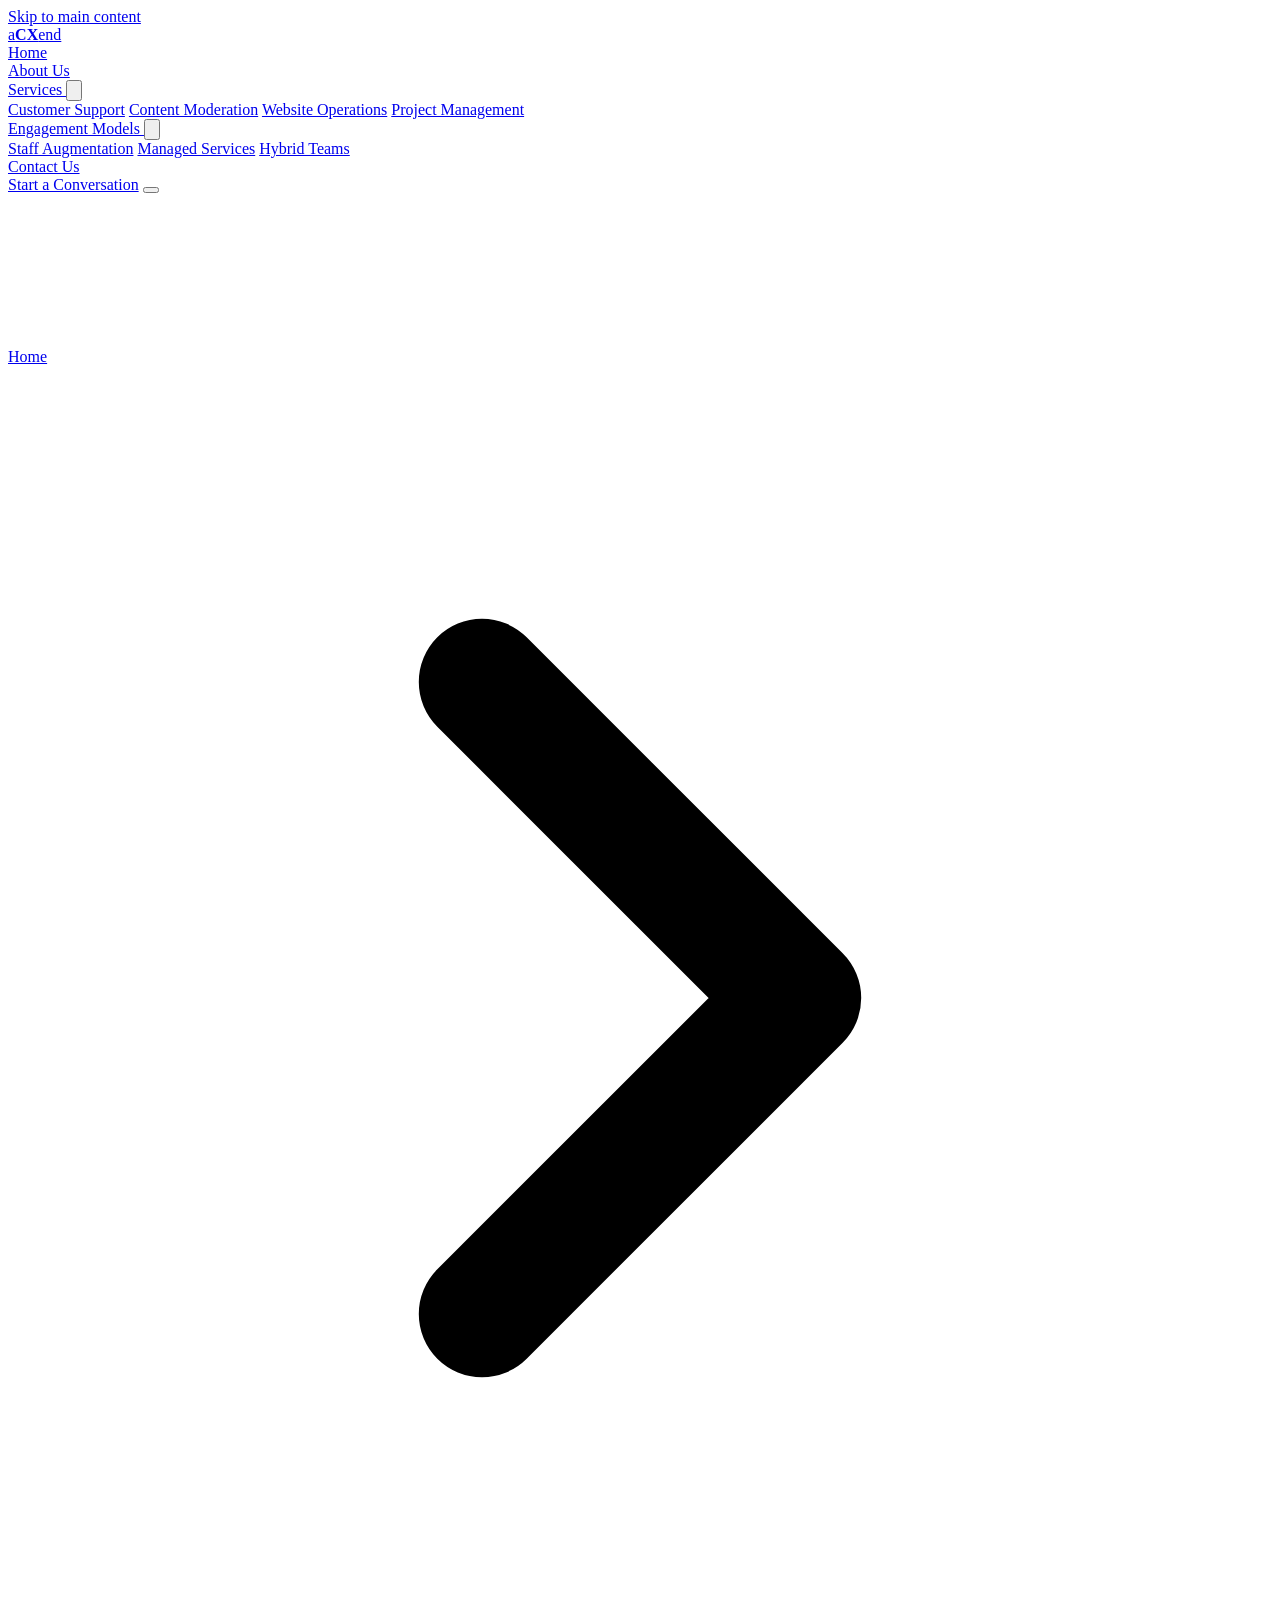
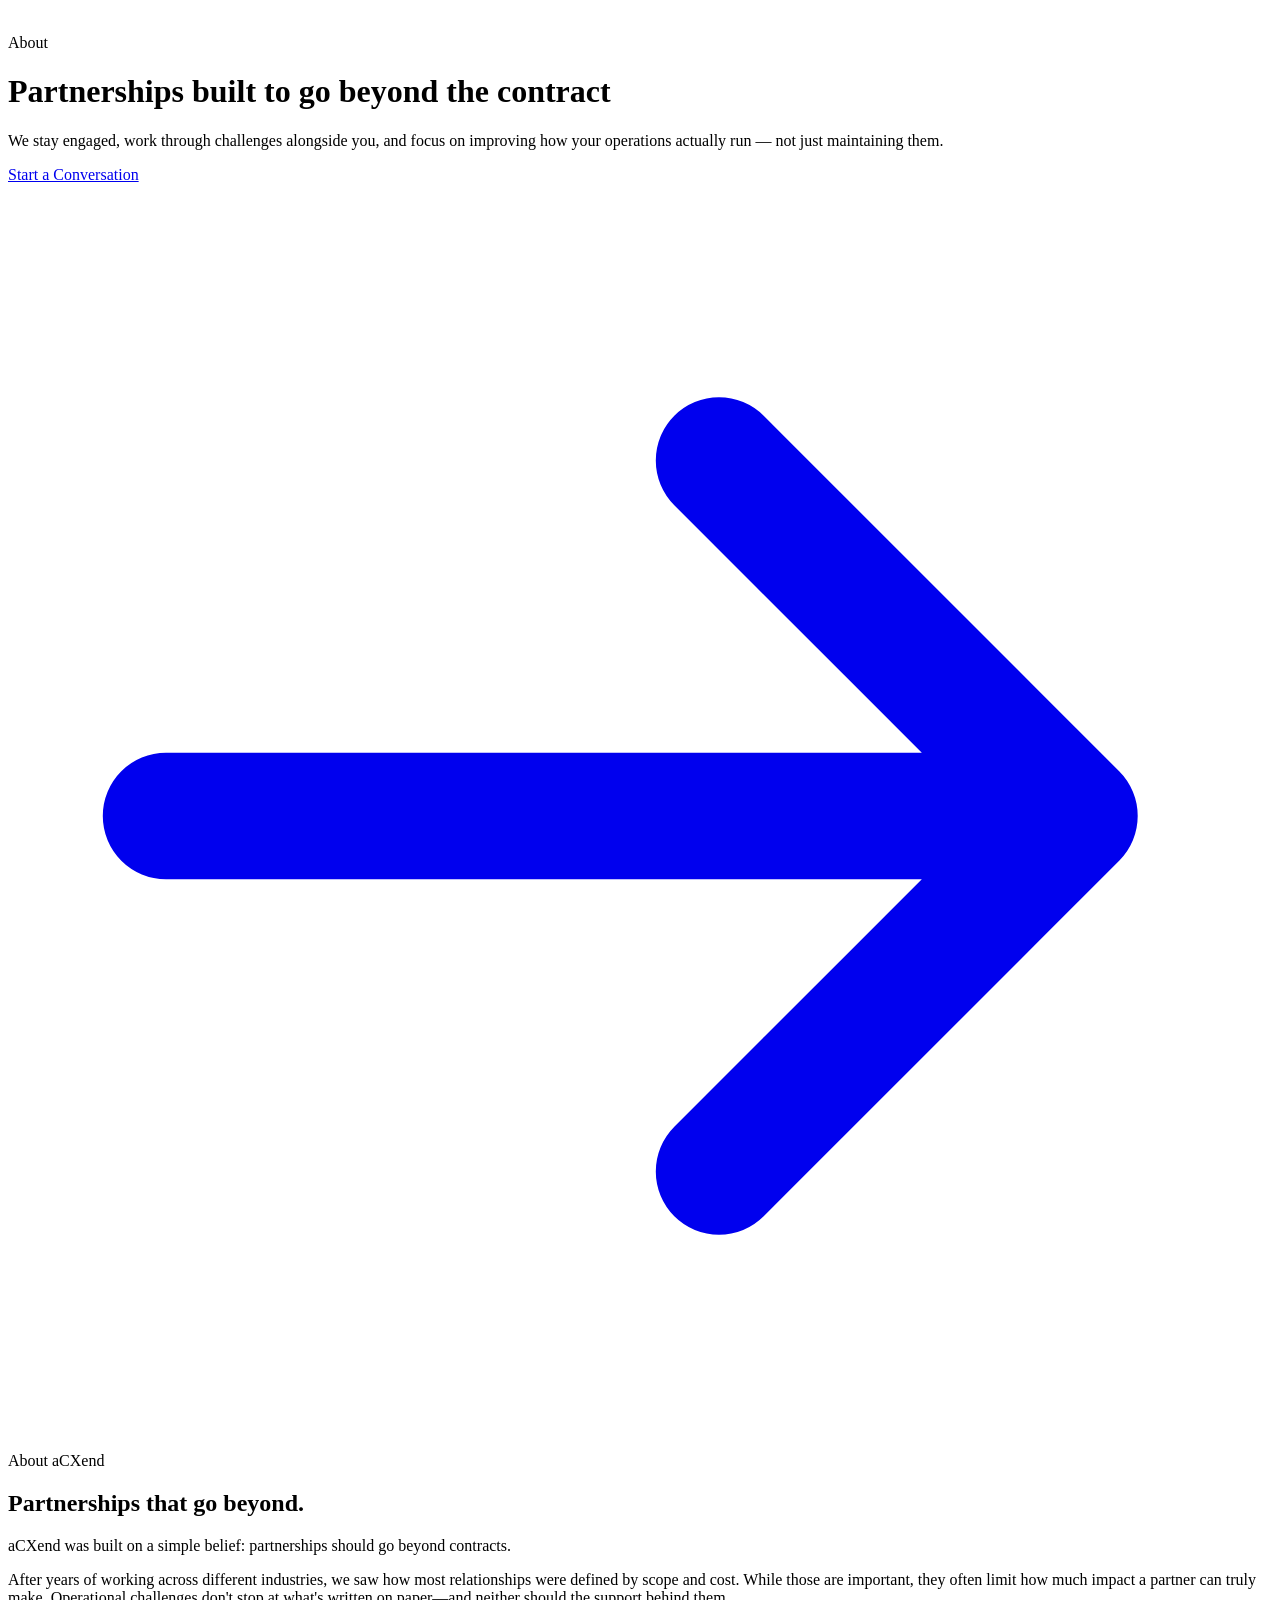
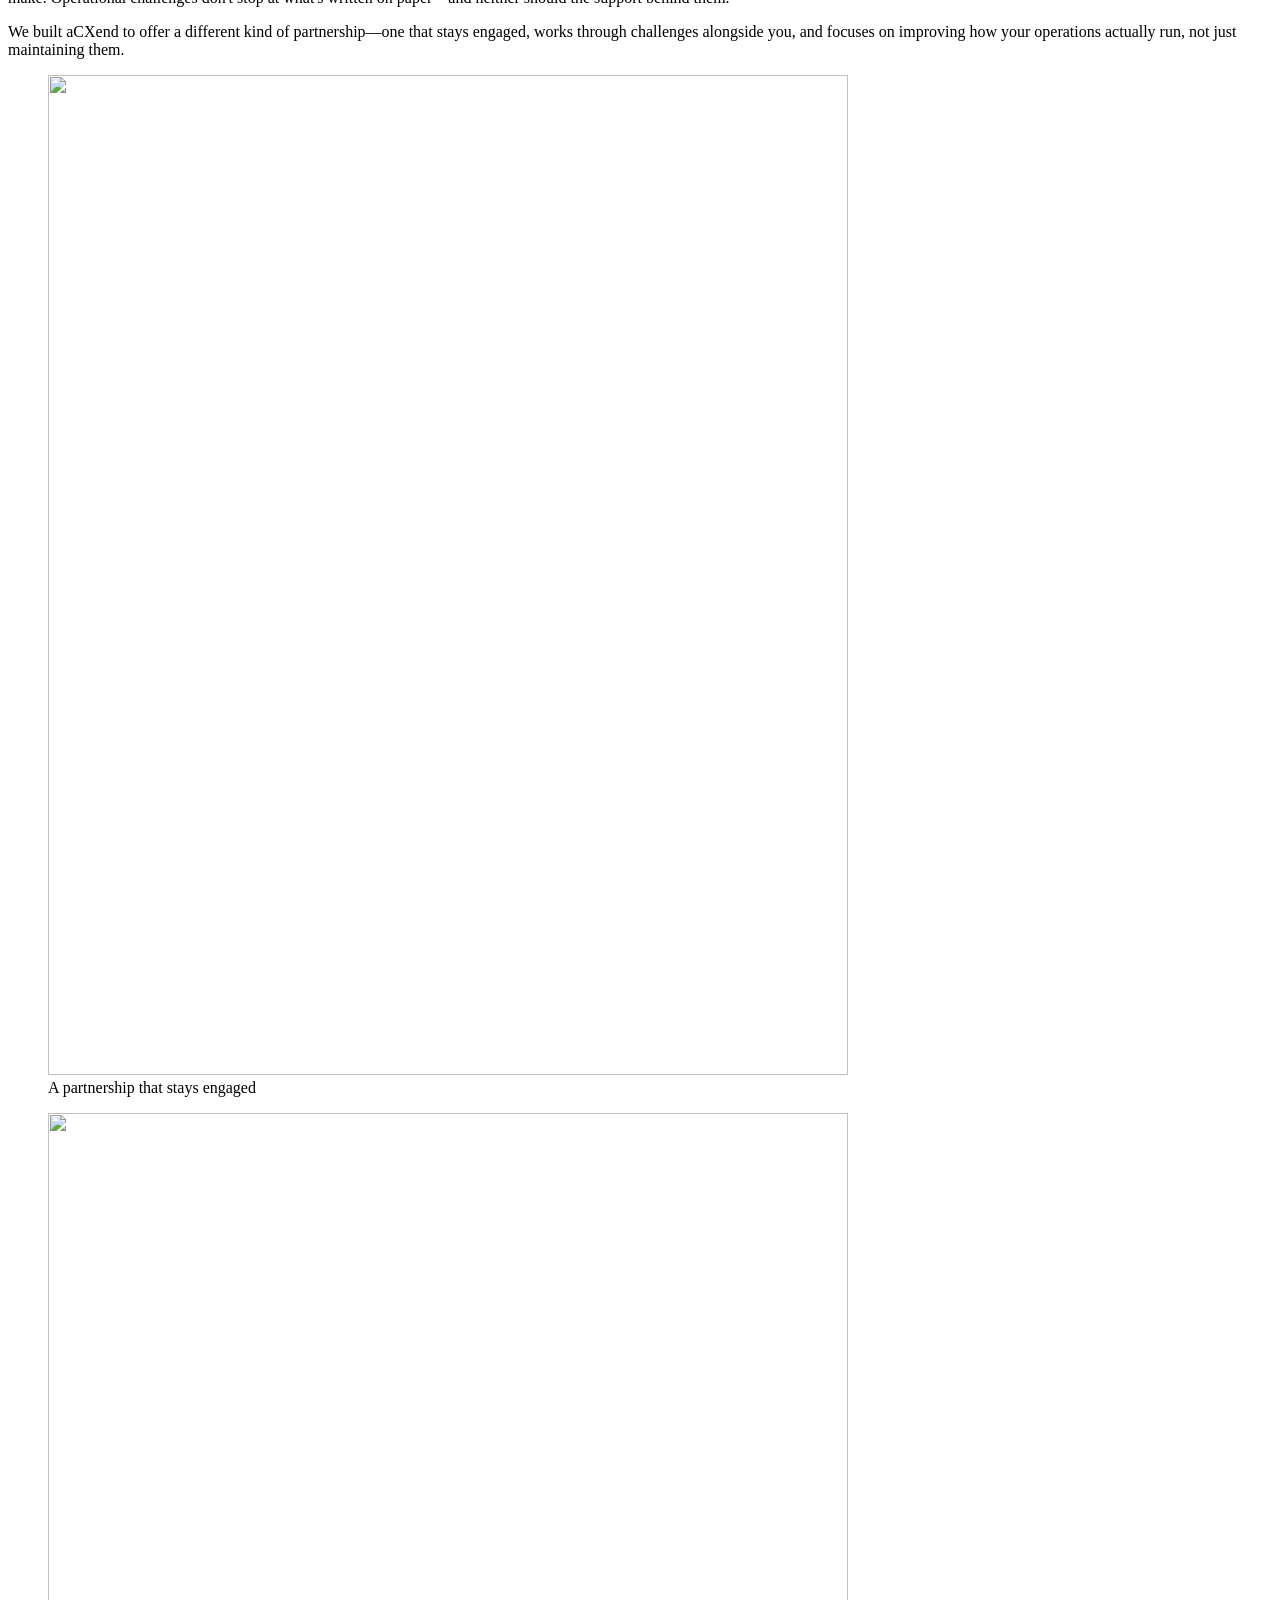
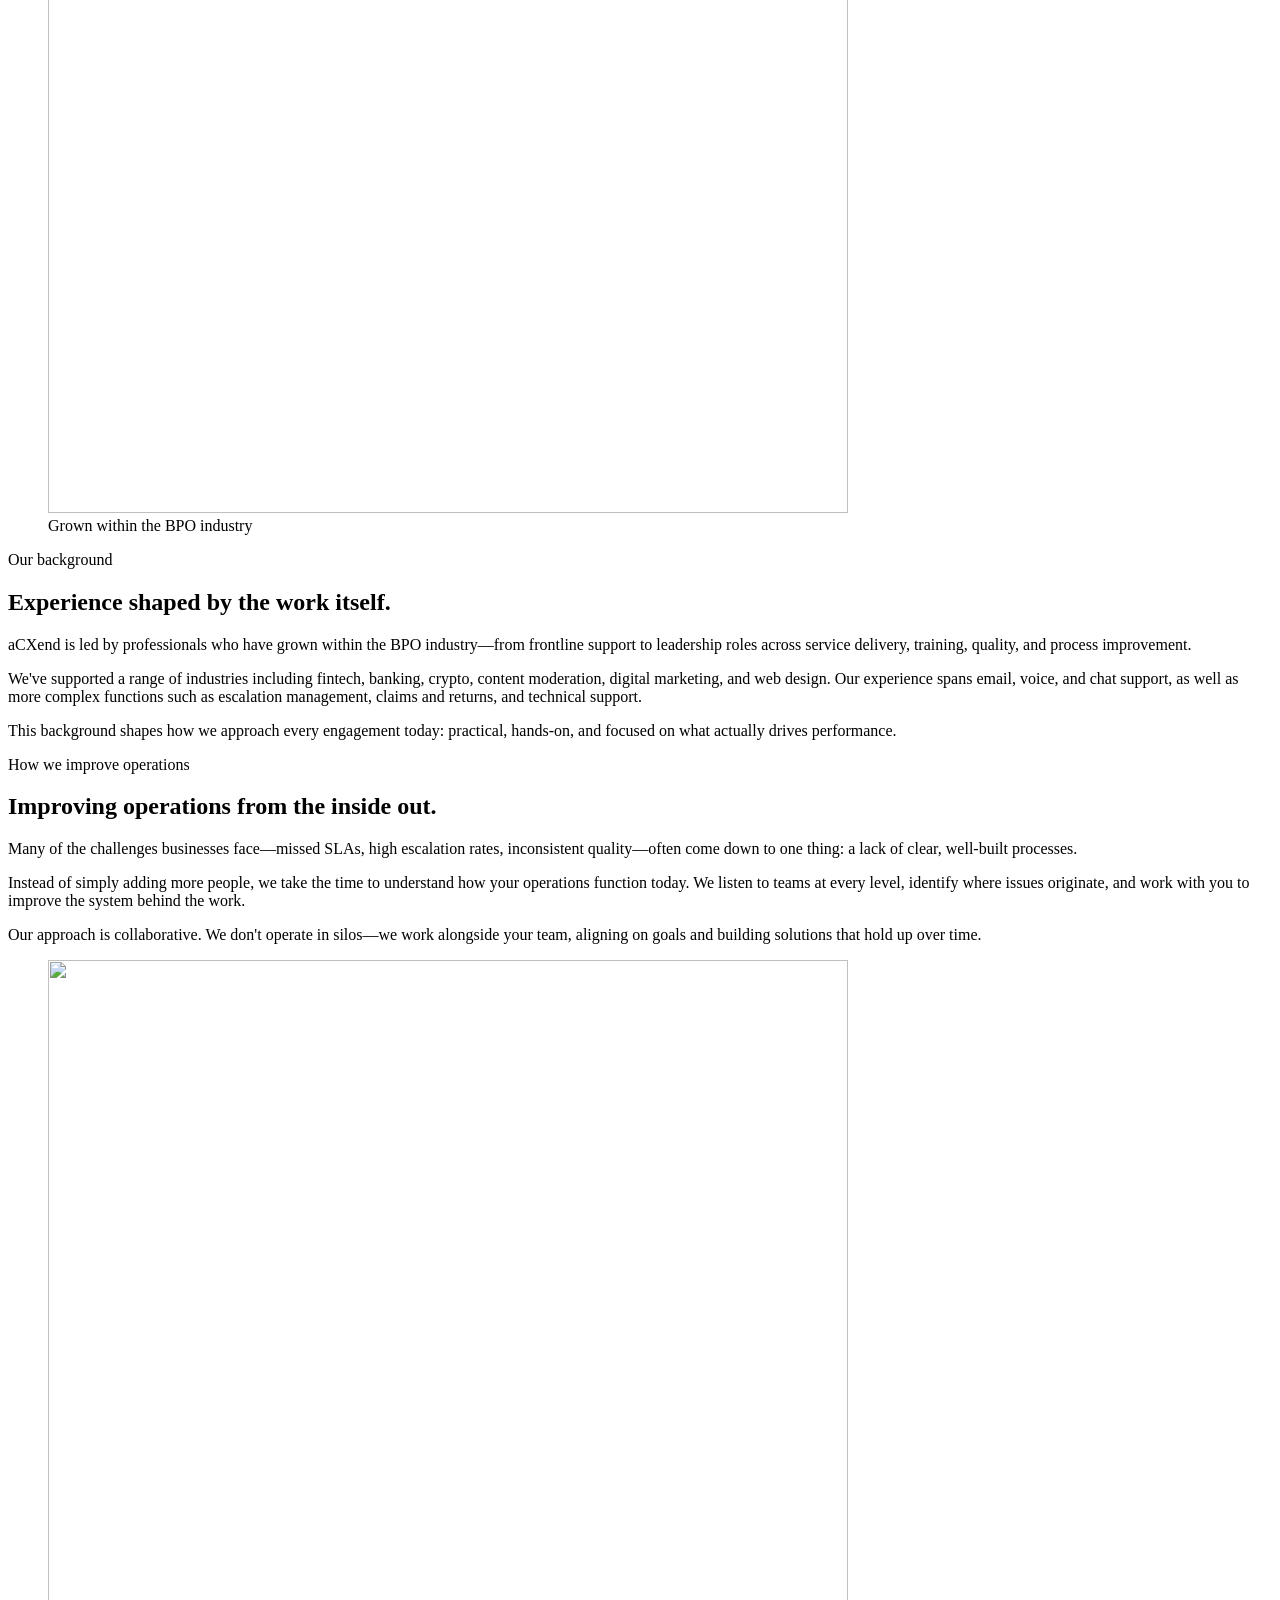
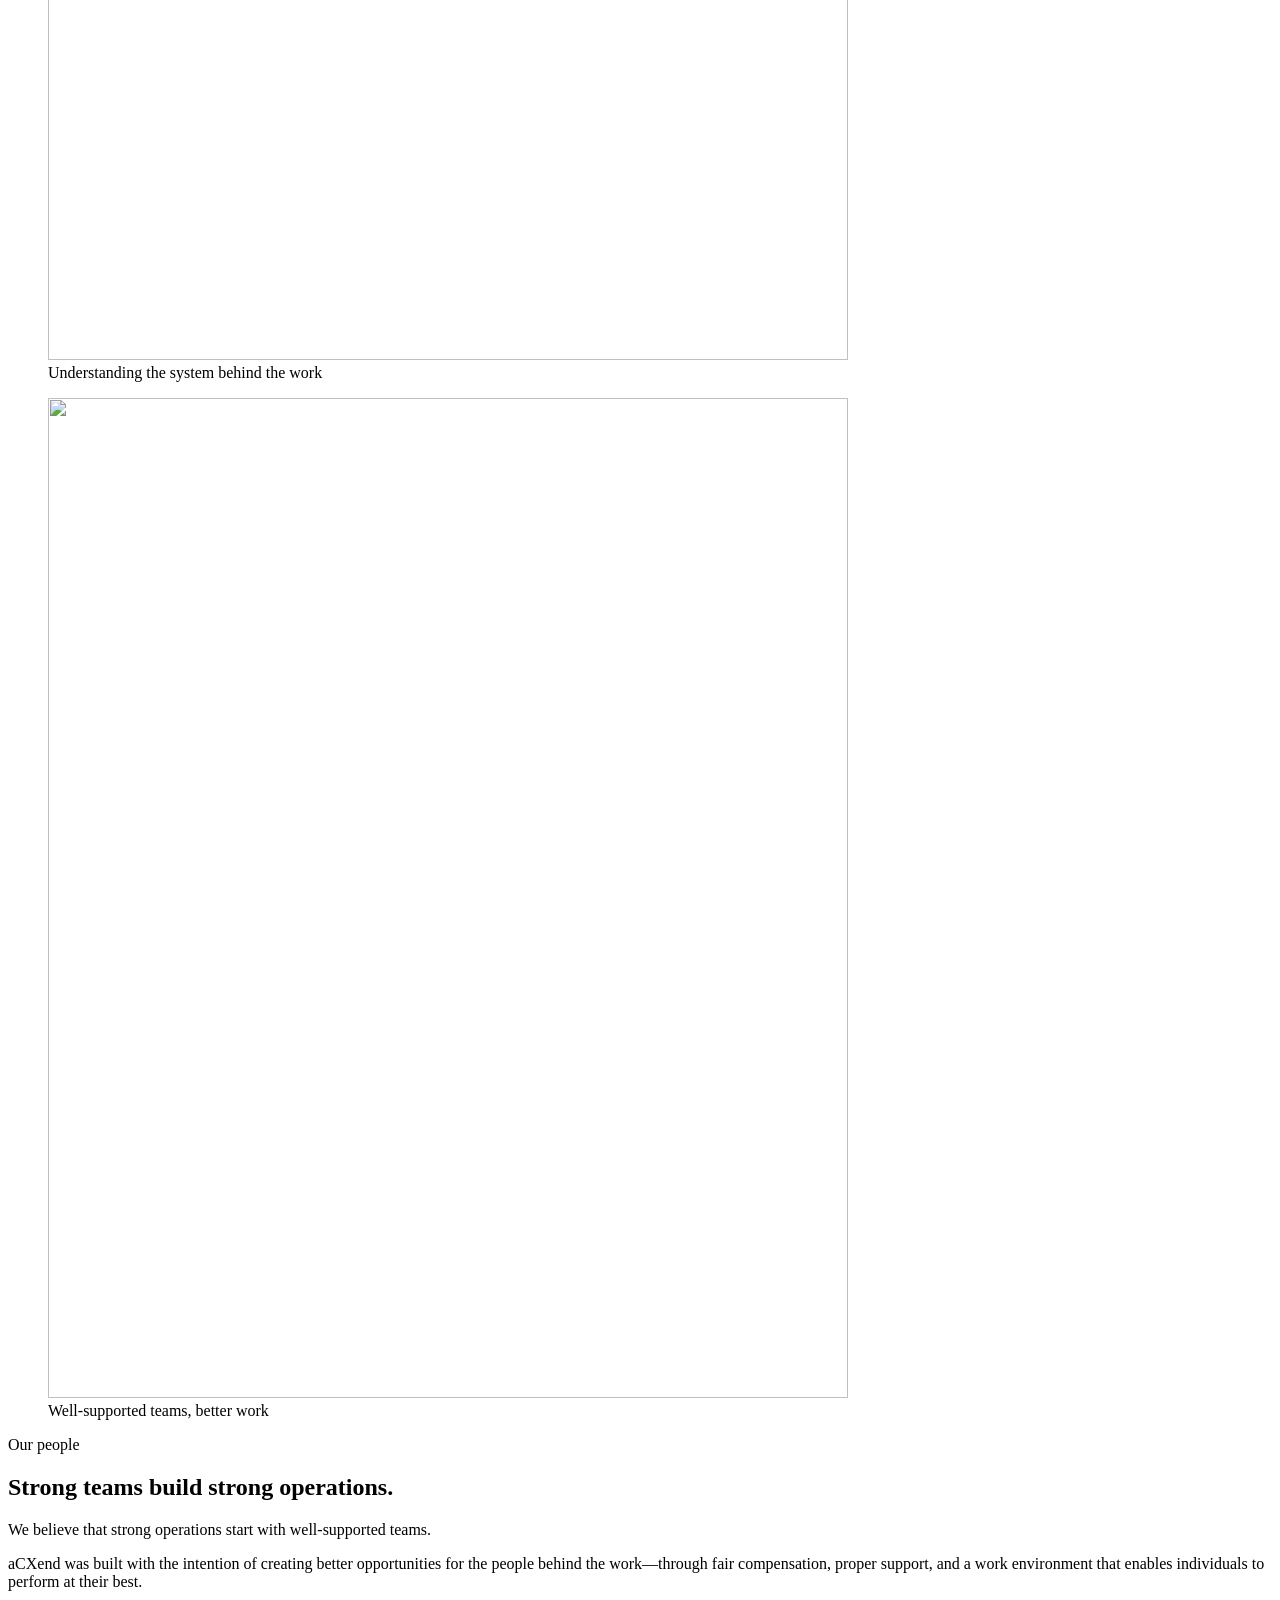
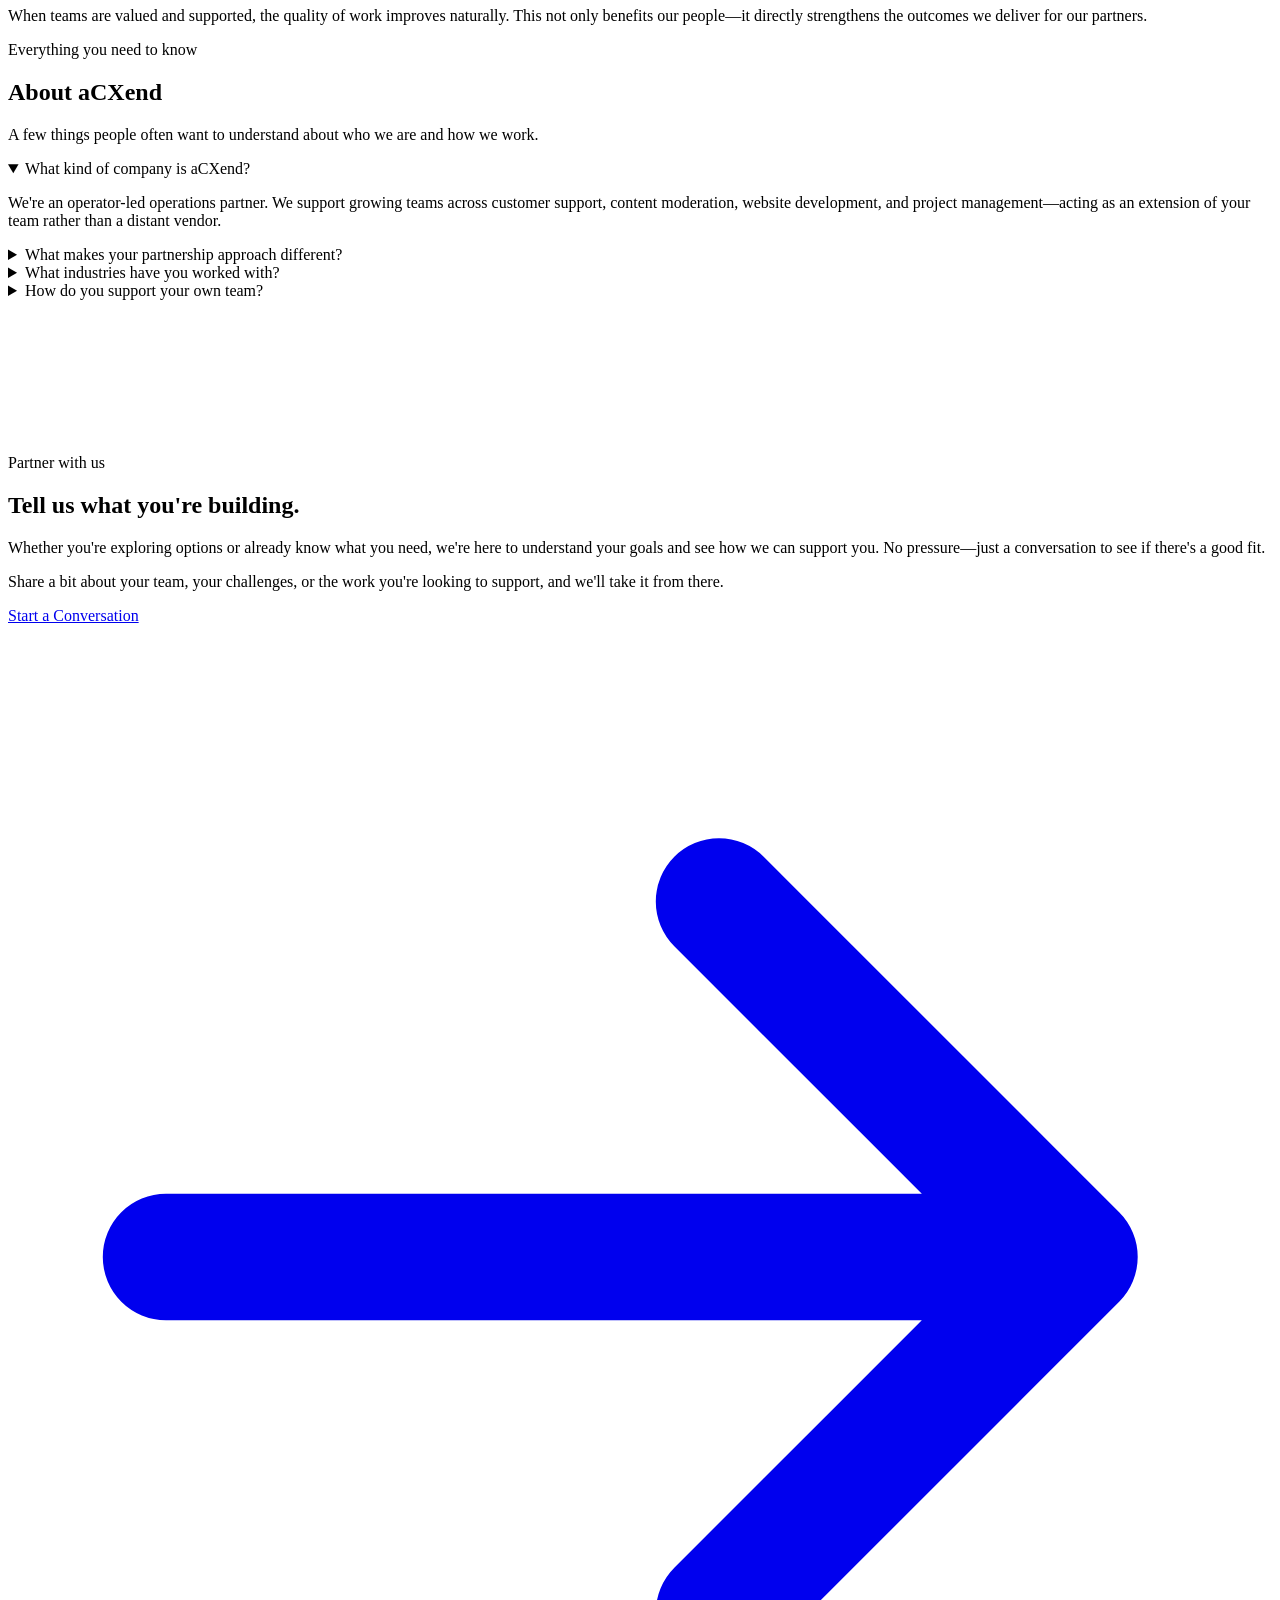
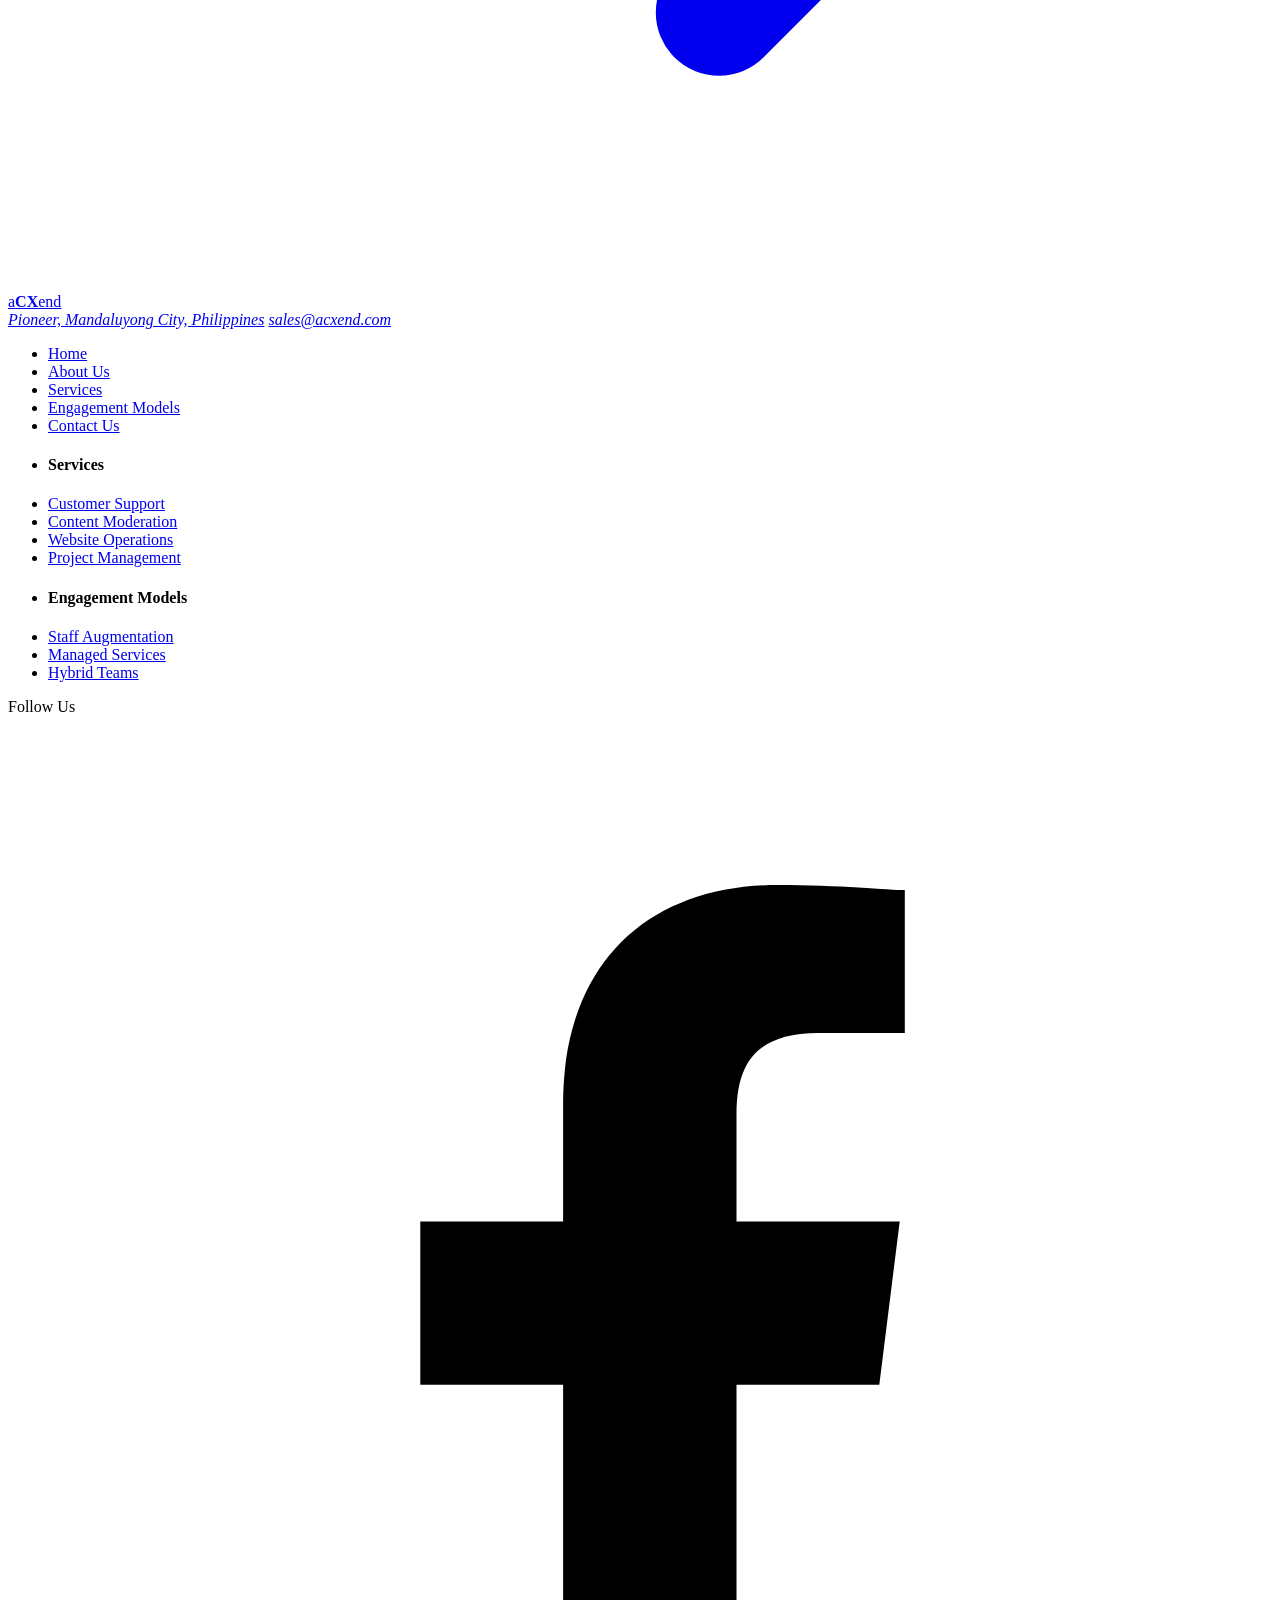
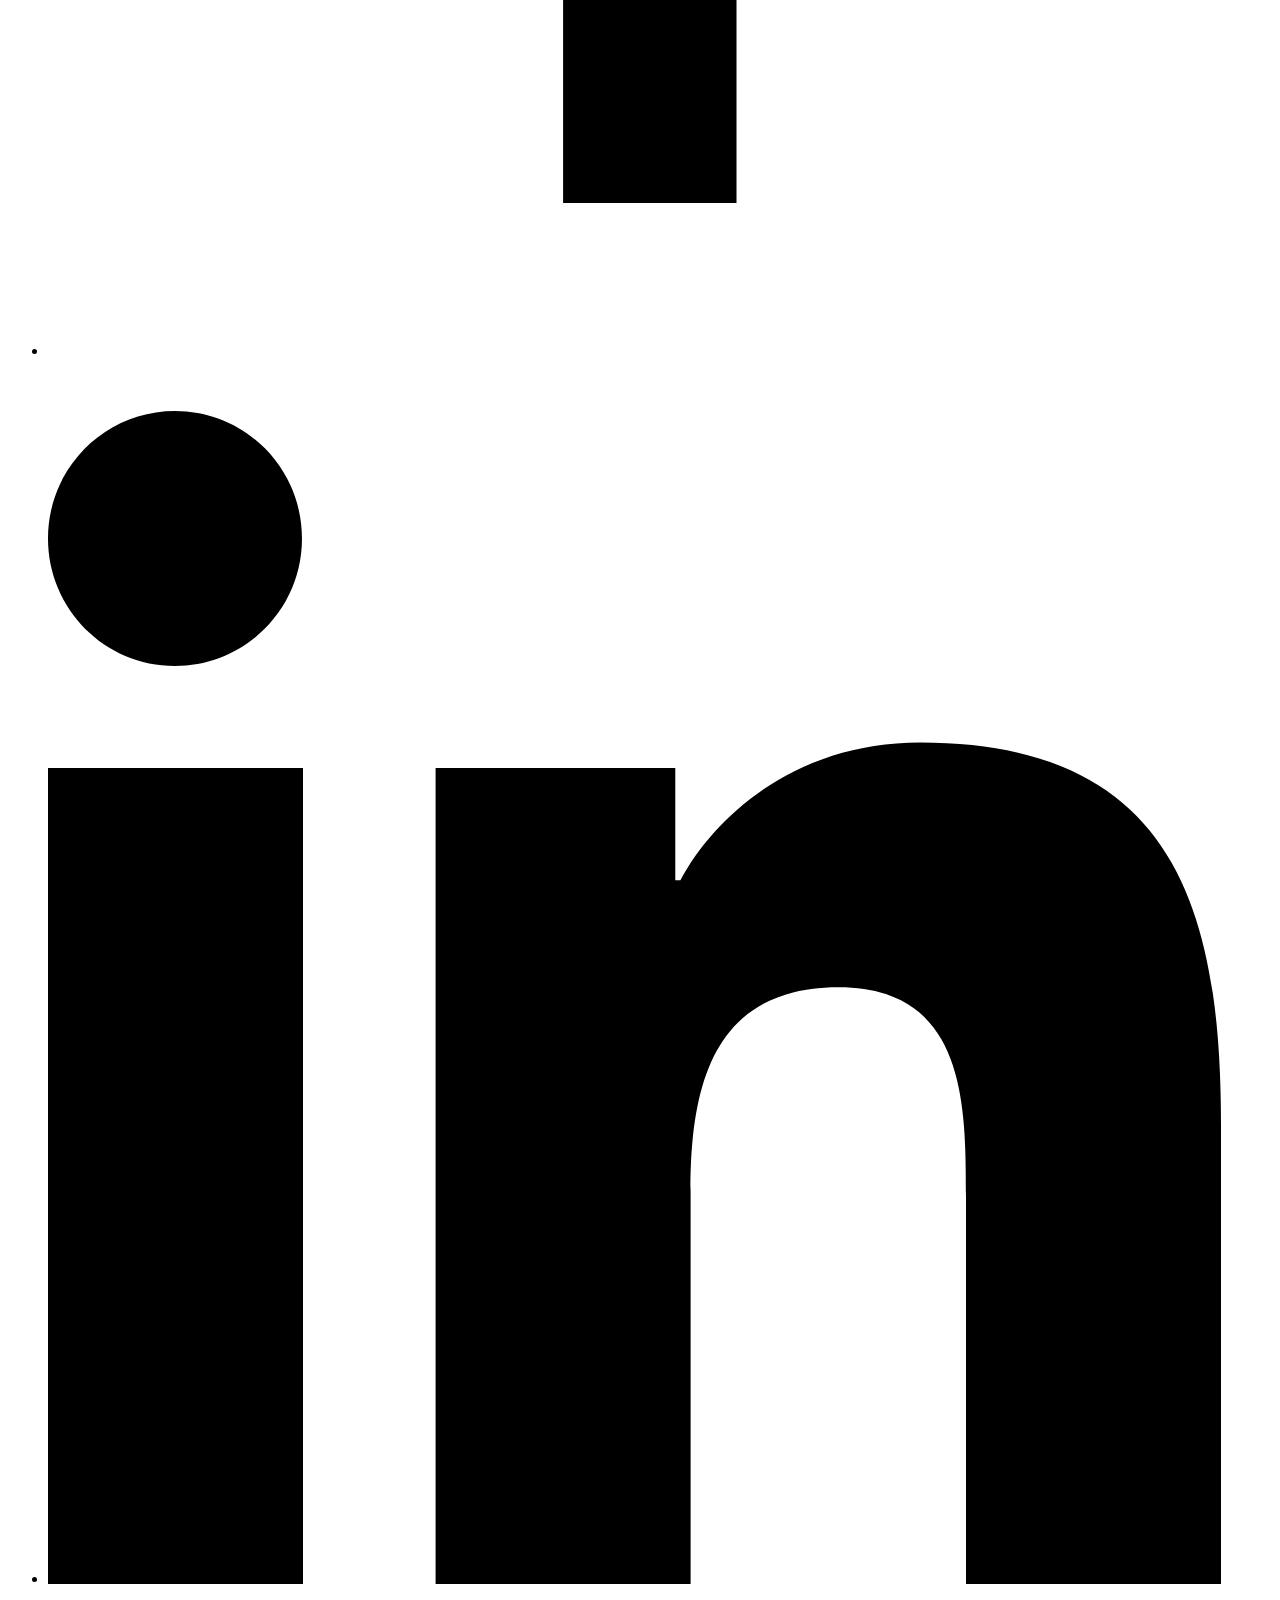
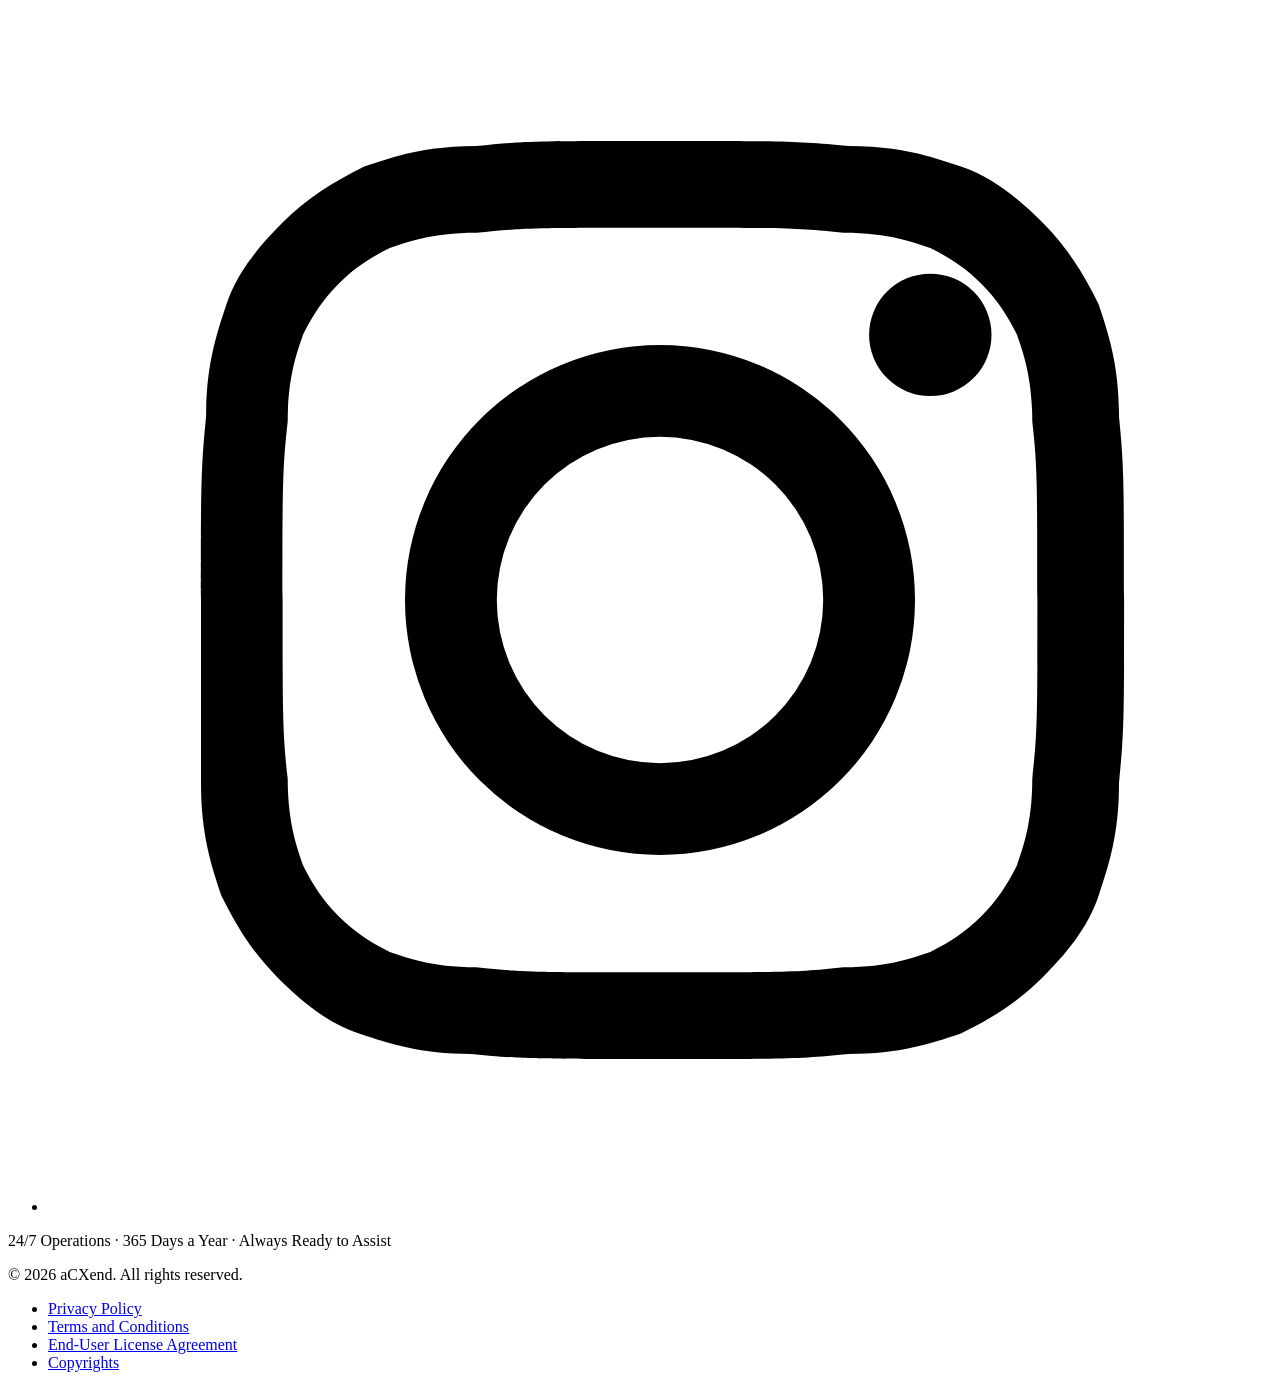
==== about.html @ 78dfe5ff "Add files via upload" ====
<!doctype html>
<html lang="en">
<head>
<meta charset="utf-8" />
<meta name="viewport" content="width=device-width, initial-scale=1" />
<title>About aCXend — Built on Partnership and Purpose</title>
<meta name="description" content="aCXend is led by BPO operators who believe partnerships should go beyond contracts. Learn about our background, our approach to improving operations, and the people behind the work." />
<meta property="og:title" content="About aCXend — Built on Partnership and Purpose" />
<meta property="og:description" content="aCXend is led by BPO operators who believe partnerships should go beyond contracts." />
<meta property="og:type" content="website" />
<meta name="twitter:card" content="summary_large_image" />
<link rel="canonical" href="https://www.acxend.com/about" />
<link rel="icon" href="/favicon.ico" type="image/x-icon" />
<link rel="apple-touch-icon" href="images/favicons.png" />
<link rel="preconnect" href="https://fonts.googleapis.com" />
<link rel="preconnect" href="https://fonts.gstatic.com" crossorigin />
<link href="https://fonts.googleapis.com/css2?family=Manrope:wght@500;600;700;800&family=Inter:wght@400;500;600&display=swap" rel="stylesheet" />

<!-- ==========================================================================
     Stylesheet load order: tokens → base → components → animations → effects
     are shared across every page. This page needs no page-specific stylesheet
     — the cinematic page-hero, split sections, and CTA banner are all already
     defined in components.css for reuse.
     ========================================================================== -->
<link rel="stylesheet" href="css/tokens.css" />
<link rel="stylesheet" href="css/base.css" />
<link rel="stylesheet" href="css/components.css" />
<link rel="stylesheet" href="css/animations.css" />
<link rel="stylesheet" href="css/effects.css" />
</head>
<body>

<a class="skip-link" href="#main">Skip to main content</a>

<!-- ============== NAVIGATION ============== -->
<header class="nav-wrap" data-nav>
  <div class="container nav">
    <a href="/" class="brand" aria-label="aCXend — Home">
      <img src="images/logo.png" alt="aCXend" class="brand-logo" width="76" height="52"
           onerror="this.outerHTML='&lt;span class=&quot;brand-word&quot;&gt;a&lt;b&gt;CX&lt;/b&gt;end&lt;/span&gt;'" />
    </a>

    <nav class="nav-menu" id="nav-menu" aria-label="Primary">
      <div class="nav-item"><a class="nav-link" href="/">Home</a></div>
      <div class="nav-item"><a class="nav-link active" aria-current="page" href="/about">About Us</a></div>

      <div class="nav-item has-dropdown">
        <a class="nav-link" href="/services">Services
          <button class="caret" type="button" aria-expanded="false" aria-label="Toggle Services submenu">
            <svg viewBox="0 0 20 20" fill="none" aria-hidden="true"><path d="M5 8l5 5 5-5" stroke="currentColor" stroke-width="1.5" stroke-linecap="round" stroke-linejoin="round"/></svg>
          </button>
        </a>
        <div class="dropdown" role="menu">
          <a role="menuitem" href="/customer-support">Customer Support</a>
          <a role="menuitem" href="/content-moderation">Content Moderation</a>
          <a role="menuitem" href="/website-operations">Website Operations</a>
          <a role="menuitem" href="/project-management">Project Management</a>
        </div>
      </div>

      <div class="nav-item has-dropdown">
        <a class="nav-link" href="/engagement-models">Engagement Models
          <button class="caret" type="button" aria-expanded="false" aria-label="Toggle Engagement Models submenu">
            <svg viewBox="0 0 20 20" fill="none" aria-hidden="true"><path d="M5 8l5 5 5-5" stroke="currentColor" stroke-width="1.5" stroke-linecap="round" stroke-linejoin="round"/></svg>
          </button>
        </a>
        <div class="dropdown" role="menu">
          <a role="menuitem" href="/engagement-models#staff-augmentation">Staff Augmentation</a>
          <a role="menuitem" href="/engagement-models#managed-services">Managed Services</a>
          <a role="menuitem" href="/engagement-models#hybrid-model">Hybrid Teams</a>
        </div>
      </div>

      <div class="nav-item"><a class="nav-link" href="/contact">Contact Us</a></div>
    </nav>

    <div class="nav-cta">
      <a href="/contact" class="btn btn-primary btn-nav">Start a Conversation</a>
      <button class="menu-toggle" type="button" aria-expanded="false" aria-controls="nav-menu" aria-label="Open menu">
        <span></span><span></span><span></span>
      </button>
    </div>
  </div>
</header>

<div class="cursor-dot" aria-hidden="true"></div>
<div class="cursor-ring" aria-hidden="true"></div>

<div id="smooth-content">
<main id="main">

<!-- ============== PAGE HERO ============== -->
<header class="page-hero page-hero--left" aria-label="About aCXend introduction">
  <!-- Cinematic background video: autoplay, muted, loop, playsinline.
       Fades in once decoded (see backgroundVideoEngine() in js/main.js) so
       there's no jarring pop-in; poster shows immediately while it loads.
       Footage: videos/bg1.mp4. -->
  <div class="page-hero-media" aria-hidden="true">
    <video
      class="page-hero-video"
      autoplay muted loop playsinline
      preload="auto"
      poster="images/about-hero-poster.jpg">
      <source src="videos/about-hero.mp4" type="video/mp4" />
    </video>
  </div>
  <div class="page-hero-overlay" aria-hidden="true"></div>

  <div class="container page-hero-inner">
    <div class="page-hero-content">
      <nav class="crumbs" aria-label="Breadcrumb">
        <a href="/">Home</a>
        <svg viewBox="0 0 16 16" fill="none" aria-hidden="true"><path d="M6 4l4 4-4 4" stroke="currentColor" stroke-width="1.6" stroke-linecap="round" stroke-linejoin="round"/></svg>
        <span aria-current="page">About</span>
      </nav>
      <h1 class="reveal split-text">Partnerships built to go beyond the contract</h1>
      <p class="page-hero-desc reveal split-text">We stay engaged, work through challenges alongside you, and focus on improving how your operations actually run — not just maintaining them.</p>
      <div class="page-hero-cta reveal">
        <a href="/contact" class="btn btn-primary btn-lg">Start a Conversation
          <svg class="arrow" viewBox="0 0 16 16" fill="none" aria-hidden="true"><path d="M2 8h11M9 3.5 13.5 8 9 12.5" stroke="currentColor" stroke-width="1.6" stroke-linecap="round" stroke-linejoin="round"/></svg>
        </a>
      </div>
    </div>
  </div>
</header>

<!-- ============== 1 · ABOUT ACXEND ============== -->
<section class="section section--textured">
  <div class="container split">
    <div class="split-body reveal" data-stagger>
      <span class="eyebrow reveal split-text">About aCXend</span>
      <h2 class="reveal split-text">Partnerships that go <span class="accent">beyond.</span></h2>
      <p>aCXend was built on a simple belief: partnerships should go beyond contracts.</p>
      <p>After years of working across different industries, we saw how most relationships were defined by scope and cost. While those are important, they often limit how much impact a partner can truly make. Operational challenges don't stop at what's written on paper—and neither should the support behind them.</p>
      <p>We built aCXend to offer a different kind of partnership—one that stays engaged, works through challenges alongside you, and focuses on improving how your operations actually run, not just maintaining them.</p>
    </div>

    <figure class="split-visual reveal" aria-hidden="true">
      <div class="split-photo">
        <img
        
           src="https://raw.githubusercontent.com/sales306/acxend-final-version.com/main/Images/About%20Us%20-%20Partnership.png?auto=format&fit=crop&w=800&q=80"
           srcset="https://raw.githubusercontent.com/sales306/acxend-final-version.com/main/Images/About%20Us%20-%20Partnership.png?auto=format&fit=crop&w=600&q=80 600w,
                   https://raw.githubusercontent.com/sales306/acxend-final-version.com/main/Images/About%20Us%20-%20Partnership.png?auto=format&fit=crop&w=800&q=80 800w,
                   https://raw.githubusercontent.com/sales306/acxend-final-version.com/main/Images/About%20Us%20-%20Partnership.png?auto=format&fit=crop&w=1100&q=80 1100w"
          sizes="(max-width: 991px) 90vw, 560px"
          width="800" height="1000"
          alt=""
          loading="lazy"
          decoding="async" />
      </div>
      <figcaption class="panel-tag">A partnership that stays engaged</figcaption>
    </figure>
  </div>
</section>

<!-- ============== 2 · OUR BACKGROUND ============== -->
<section class="section section--cloud">
  <div class="container split split--reverse">
    <figure class="split-visual reveal" aria-hidden="true">
      <div class="split-photo">
        <img
         src="https://raw.githubusercontent.com/sales306/acxend-final-version.com/main/Images/About%20Us%20-%20Starting%20from%20the%20Ground.png?auto=format&fit=crop&w=800&q=80"
          srcset="https://raw.githubusercontent.com/sales306/acxend-final-version.com/main/Images/About%20Us%20-%20Starting%20from%20the%20Ground.png?auto=format&fit=crop&w=600&q=80 600w,
                  https://raw.githubusercontent.com/sales306/acxend-final-version.com/main/Images/About%20Us%20-%20Starting%20from%20the%20Ground.png?auto=format&fit=crop&w=800&q=80 800w,
                  https://raw.githubusercontent.com/sales306/acxend-final-version.com/main/Images/About%20Us%20-%20Starting%20from%20the%20Ground.png?auto=format&fit=crop&w=1100&q=80 1100w"
          sizes="(max-width: 991px) 90vw, 560px"
          width="800" height="1000"
          alt=""
          loading="lazy"
          decoding="async" />
      </div>
      <figcaption class="panel-tag">Grown within the BPO industry</figcaption>
    </figure>

    <div class="split-body reveal" data-stagger>
      <span class="eyebrow reveal split-text">Our background</span>
      <h2 class="reveal split-text">Experience shaped by the work <span class="accent">itself.</span></h2>
      <p>aCXend is led by professionals who have grown within the BPO industry—from frontline support to leadership roles across service delivery, training, quality, and process improvement.</p>
      <p>We've supported a range of industries including fintech, banking, crypto, content moderation, digital marketing, and web design. Our experience spans email, voice, and chat support, as well as more complex functions such as escalation management, claims and returns, and technical support.</p>
      <p>This background shapes how we approach every engagement today: practical, hands-on, and focused on what actually drives performance.</p>
    </div>
  </div>
</section>

<!-- ============== 3 · HOW WE IMPROVE OPERATIONS ============== -->
<section class="section section--dark">
  <div class="section-grid-bg" aria-hidden="true"></div>
  <span class="section-node" aria-hidden="true"><span class="node-ring"></span><span class="node-dot"></span></span>
  <div class="container split">
    <div class="split-body reveal" data-stagger>
      <span class="eyebrow reveal split-text">How we improve operations</span>
      <h2 class="reveal split-text">Improving operations from the <span class="accent">inside out.</span></h2>
      <p>Many of the challenges businesses face—missed SLAs, high escalation rates, inconsistent quality—often come down to one thing: a lack of clear, well-built processes.</p>
      <p>Instead of simply adding more people, we take the time to understand how your operations function today. We listen to teams at every level, identify where issues originate, and work with you to improve the system behind the work.</p>
      <p>Our approach is collaborative. We don't operate in silos—we work alongside your team, aligning on goals and building solutions that hold up over time.</p>
    </div>

    <figure class="split-visual reveal" aria-hidden="true">
      <div class="split-photo">
        <img
          src="https://raw.githubusercontent.com/sales306/acxend-final-version.com/main/Images/About%20Us%20-%20How%20We%20Improve.png?auto=format&fit=crop&w=800&q=80"
          srcset="https://raw.githubusercontent.com/sales306/acxend-final-version.com/main/Images/About%20Us%20-%20How%20We%20Improve.png?auto=format&fit=crop&w=600&q=80 600w,
                  https://raw.githubusercontent.com/sales306/acxend-final-version.com/main/Images/About%20Us%20-%20How%20We%20Improve.png?auto=format&fit=crop&w=800&q=80 800w,
                  https://raw.githubusercontent.com/sales306/acxend-final-version.com/main/Images/About%20Us%20-%20How%20We%20Improve.png?auto=format&fit=crop&w=1100&q=80 1100w"
          sizes="(max-width: 991px) 90vw, 560px"
          width="800" height="1000"
          alt=""
          loading="lazy"
          decoding="async" />
      </div>
      <figcaption class="panel-tag">Understanding the system behind the work</figcaption>
    </figure>
  </div>
</section>

<!-- ============== 4 · OUR PEOPLE ============== -->
<section class="section section--textured">
  <div class="container split split--reverse">
    <figure class="split-visual reveal" aria-hidden="true">
      <div class="split-photo">
        <img
           src="https://raw.githubusercontent.com/sales306/acxend-final-version.com/main/Images/About%20Us%20-%20Our%20People%20(2).png?auto=format&fit=crop&w=800&q=80"
           srcset="https://raw.githubusercontent.com/sales306/acxend-final-version.com/main/Images/About%20Us%20-%20Our%20People%20(2).png?auto=format&fit=crop&w=600&q=80 600w,
                   https://raw.githubusercontent.com/sales306/acxend-final-version.com/main/Images/About%20Us%20-%20Our%20People%20(2).png?auto=format&fit=crop&w=800&q=80 800w,
                   https://raw.githubusercontent.com/sales306/acxend-final-version.com/main/Images/About%20Us%20-%20Our%20People%20(2).png?auto=format&fit=crop&w=1100&q=80 1100w"
          sizes="(max-width: 991px) 90vw, 560px"
          width="800" height="1000"
          alt=""
          loading="lazy"
          decoding="async" />
      </div>
      <figcaption class="panel-tag">Well-supported teams, better work</figcaption>
    </figure>

    <div class="split-body reveal" data-stagger>
      <span class="eyebrow reveal split-text">Our people</span>
      <h2 class="reveal split-text">Strong teams build strong <span class="accent">operations.</span></h2>
      <p>We believe that strong operations start with well-supported teams.</p>
      <p>aCXend was built with the intention of creating better opportunities for the people behind the work—through fair compensation, proper support, and a work environment that enables individuals to perform at their best.</p>
      <p>When teams are valued and supported, the quality of work improves naturally. This not only benefits our people—it directly strengthens the outcomes we deliver for our partners.</p>
    </div>
  </div>
</section>
<section class="section section--cloud">
  <div class="container">
    <div class="section-head section-head--center reveal" data-stagger>
      <div>
        <span class="eyebrow reveal split-text">Everything you need to know</span>
        <h2 class="reveal split-text">About <span class="accent">aCXend</span></h2>
      </div>
      <p>A few things people often want to understand about who we are and how we work.</p>
    </div>
    <div class="faq-list faq-list--solo reveal" data-stagger>
      <details class="faq-item reveal" name="faq" open>
        <summary><span>What kind of company is aCXend?</span><span class="faq-icon" aria-hidden="true"></span></summary>
        <div class="faq-body"><p>We're an operator-led operations partner. We support growing teams across customer support, content moderation, website development, and project management—acting as an extension of your team rather than a distant vendor.</p></div>
      </details>
      <details class="faq-item reveal" name="faq">
        <summary><span>What makes your partnership approach different?</span><span class="faq-icon" aria-hidden="true"></span></summary>
        <div class="faq-body"><p>We stay engaged with the actual work. Instead of simply adding headcount, we take time to understand how your operations run and improve the system behind them, so quality holds up as you grow.</p></div>
      </details>
      <details class="faq-item reveal" name="faq">
        <summary><span>What industries have you worked with?</span><span class="faq-icon" aria-hidden="true"></span></summary>
        <div class="faq-body"><p>Our team has supported fintech, banking, crypto, content moderation, digital marketing, and web design—across email, voice, and chat, as well as complex functions like escalation management, claims and returns, and technical support.</p></div>
      </details>
      <details class="faq-item reveal" name="faq">
        <summary><span>How do you support your own team?</span><span class="faq-icon" aria-hidden="true"></span></summary>
        <div class="faq-body"><p>We built aCXend to create better opportunities for the people behind the work—through fair compensation, proper support, and an environment that lets people perform at their best. Well-supported teams deliver better outcomes for our partners.</p></div>
      </details>
    </div>
  </div>
</section>

<!-- ============== 5 · CTA ============== -->
<section class="section section--tight">
  <div class="container">
    <div class="cta-banner reveal" data-stagger>

      <!-- Cinematic background video: autoplay, muted, loop, playsinline.
           Fades in once decoded (see ctaBackgroundVideo() in js/main.js) so
           there's no jarring pop-in; a dark gradient overlay keeps text
           readable while the footage stays visible underneath. Falls back
           to the existing navy gradient if video can't load or is
           unsupported. Same reusable component as the Home page CTA. -->
      <div class="cta-video-wrap" aria-hidden="true">
        <video
          class="cta-video"
          autoplay muted loop playsinline
          preload="auto"
          poster="images/cta-poster.jpg">
          <source src="videos/reeded.mp4" type="video/webm" />
          <source src="videos/cta-background.mp4" type="video/mp4" />
        </video>
      </div>
      <div class="cta-video-overlay" aria-hidden="true"></div>
      <div class="cta-glow" aria-hidden="true"></div>

      <div class="cta-content">
        <span class="eyebrow eyebrow--sky reveal split-text">Partner with us</span>
        <h2 class="reveal split-text">Tell us what you're building.</h2>
        <p>Whether you're exploring options or already know what you need, we're here to understand your goals and see how we can support you. No pressure—just a conversation to see if there's a good fit.</p>
        <p>Share a bit about your team, your challenges, or the work you're looking to support, and we'll take it from there.</p>
        <div class="cta-actions">
          <a href="/contact" class="btn btn-light btn-lg">Start a Conversation
            <svg class="arrow" viewBox="0 0 16 16" fill="none" aria-hidden="true"><path d="M2 8h11M9 3.5 13.5 8 9 12.5" stroke="currentColor" stroke-width="1.6" stroke-linecap="round" stroke-linejoin="round"/></svg>
          </a>
        </div>
      </div>
    </div>
  </div>
</section>

</main>
</div><!-- /#smooth-content -->

<!-- ============== FOOTER (curtain reveal) ============== -->
<footer class="footer footer-curtain" id="site-footer">
  <div class="container footer-inner">

    <div class="footer-top">
      <div class="footer-brand">
        <a class="footer-logo" href="/" aria-label="aCXend — Home">
          <img src="images/logo-white2.png" alt="aCXend" width="79" height="54"
               onerror="this.outerHTML='&lt;span class=&quot;brand-word brand-word--light&quot;&gt;a&lt;b&gt;CX&lt;/b&gt;end&lt;/span&gt;'" />
        </a>
      <address class="footer-address">
          <a href="https://maps.app.goo.gl/VBjbcP57tKT8KL2XA" target="_blank" rel="noopener noreferrer">Pioneer, Mandaluyong City, Philippines</a>
          <a href="mailto:sales@acxend.com">sales@acxend.com</a>
        </address>
      </div>

      <nav class="footer-nav" aria-label="Footer">
        <div class="footer-cols">
          <ul class="footer-col-primary">
            <li><a href="/">Home</a></li>
            <li><a href="/about">About Us</a></li>
            <li><a href="/services">Services</a></li>
            <li><a href="/engagement-models">Engagement Models</a></li>
            <li><a href="/contact">Contact Us</a></li>
          </ul>
          <ul class="footer-col-services">
            <li><h4>Services</h4></li>
            <li><a href="/customer-support">Customer Support</a></li>
            <li><a href="/content-moderation">Content Moderation</a></li>
            <li><a href="/website-operations">Website Operations</a></li>
            <li><a href="/project-management">Project Management</a></li>
          </ul>
          <ul class="footer-col-engagement">
            <li><h4>Engagement Models</h4></li>
            <li><a href="/engagement-models#staff-augmentation">Staff Augmentation</a></li>
            <li><a href="/engagement-models#managed-services">Managed Services</a></li>
            <li><a href="/engagement-models#hybrid-model">Hybrid Teams</a></li>
          </ul>
        </div>
      </nav>
    </div>

    <div class="footer-bar">
      <span class="footer-follow-label">Follow Us</span>
      <ul class="footer-social" aria-label="Social media">
      <li><a href="https://www.facebook.com/profile.php?id=61591341606124" target="_blank" rel="noopener noreferrer" aria-label="Facebook">
          <svg viewBox="0 0 24 24" aria-hidden="true"><path d="M13.5 21v-8.2h2.8l.4-3.2h-3.2V7.5c0-.9.3-1.6 1.6-1.6h1.7V3.1c-.3 0-1.3-.1-2.5-.1-2.5 0-4.2 1.5-4.2 4.3v2.3H7.3v3.2h2.8V21h3.4z"/></svg>
        </a></li>
       <li><a href="https://www.linkedin.com/company/acxendglobal/" target="_blank" rel="noopener noreferrer" aria-label="LinkedIn">
          <svg viewBox="0 0 24 24" aria-hidden="true"><path d="M4.98 3.5C4.98 4.88 3.87 6 2.49 6S0 4.88 0 3.5 1.11 1 2.49 1s2.49 1.12 2.49 2.5zM0 8h5v16H0V8zm7.5 0h4.8v2.2h.1c.7-1.3 2.3-2.7 4.7-2.7 5 0 5.9 3.3 5.9 7.5V24h-5v-7.6c0-1.8 0-4.1-2.5-4.1s-2.9 2-2.9 4v7.7h-5V8z"/></svg>
        </a></li>
       <li><a href="https://www.instagram.com/acxend/" target="_blank" rel="noopener noreferrer" aria-label="Instagram">
          <svg viewBox="0 0 24 24" aria-hidden="true"><path d="M12 8.8A3.2 3.2 0 1 0 12 15.2 3.2 3.2 0 0 0 12 8.8zm0-1.8a5 5 0 1 1 0 10 5 5 0 0 1 0-10zm6.5-.2a1.2 1.2 0 1 1-2.4 0 1.2 1.2 0 0 1 2.4 0zM12 4.7c-2.4 0-2.7 0-3.6.1-.9 0-1.4.2-1.7.3-.4.2-.7.4-1 .7-.3.3-.5.6-.7 1-.1.3-.3.8-.3 1.7-.1.9-.1 1.2-.1 3.5s0 2.6.1 3.5c0 .9.2 1.4.3 1.7.2.4.4.7.7 1 .3.3.6.5 1 .7.3.1.8.3 1.7.3.9.1 1.2.1 3.6.1s2.7 0 3.6-.1c.9 0 1.4-.2 1.7-.3.4-.2.7-.4 1-.7.3-.3.5-.6.7-1 .1-.3.3-.8.3-1.7.1-.9.1-1.2.1-3.5s0-2.6-.1-3.5c0-.9-.2-1.4-.3-1.7-.2-.4-.4-.7-.7-1-.3-.3-.6-.5-1-.7-.3-.1-.8-.3-1.7-.3-.9-.1-1.2-.1-3.6-.1zM12 3c2.4 0 2.7 0 3.7.1 1 0 1.6.2 2.2.4.6.2 1.1.6 1.6 1.1.5.5.8 1 1.1 1.6.2.6.4 1.2.4 2.2.1 1 .1 1.3.1 3.6s0 2.6-.1 3.6c0 1-.2 1.6-.4 2.2-.2.6-.6 1.1-1.1 1.6-.5.5-1 .8-1.6 1.1-.6.2-1.2.4-2.2.4-1 .1-1.3.1-3.7.1s-2.7 0-3.7-.1c-1 0-1.6-.2-2.2-.4-.6-.2-1.1-.6-1.6-1.1-.5-.5-.8-1-1.1-1.6-.2-.6-.4-1.2-.4-2.2C3 14.6 3 14.3 3 12s0-2.6.1-3.6c0-1 .2-1.6.4-2.2.2-.6.6-1.1 1.1-1.6.5-.5 1-.8 1.6-1.1.6-.2 1.2-.4 2.2-.4C9.3 3 9.6 3 12 3z"/></svg>
        </a></li>
      </ul>
      <p class="footer-hours">24/7 Operations &middot; 365 Days a Year &middot; Always Ready to Assist</p>
    </div>

    <div class="footer-legal">
      <span>&copy; 2026 aCXend. All rights reserved.</span>
      <ul>
        <li><a href="/privacy-policy">Privacy Policy</a></li>
        <li><a href="/terms-and-conditions">Terms and Conditions</a></li>
        <li><a href="/end-user-license-agreement">End-User License Agreement</a></li>
        <li><a href="/copyrights">Copyrights</a></li>
      </ul>
    </div>

  </div>
</footer>
<div id="smooth-spacer"></div>

<!-- js/main.js — site-wide behavior. No third-party libraries required. -->
<script src="js/main.js"></script>
</body>
</html>
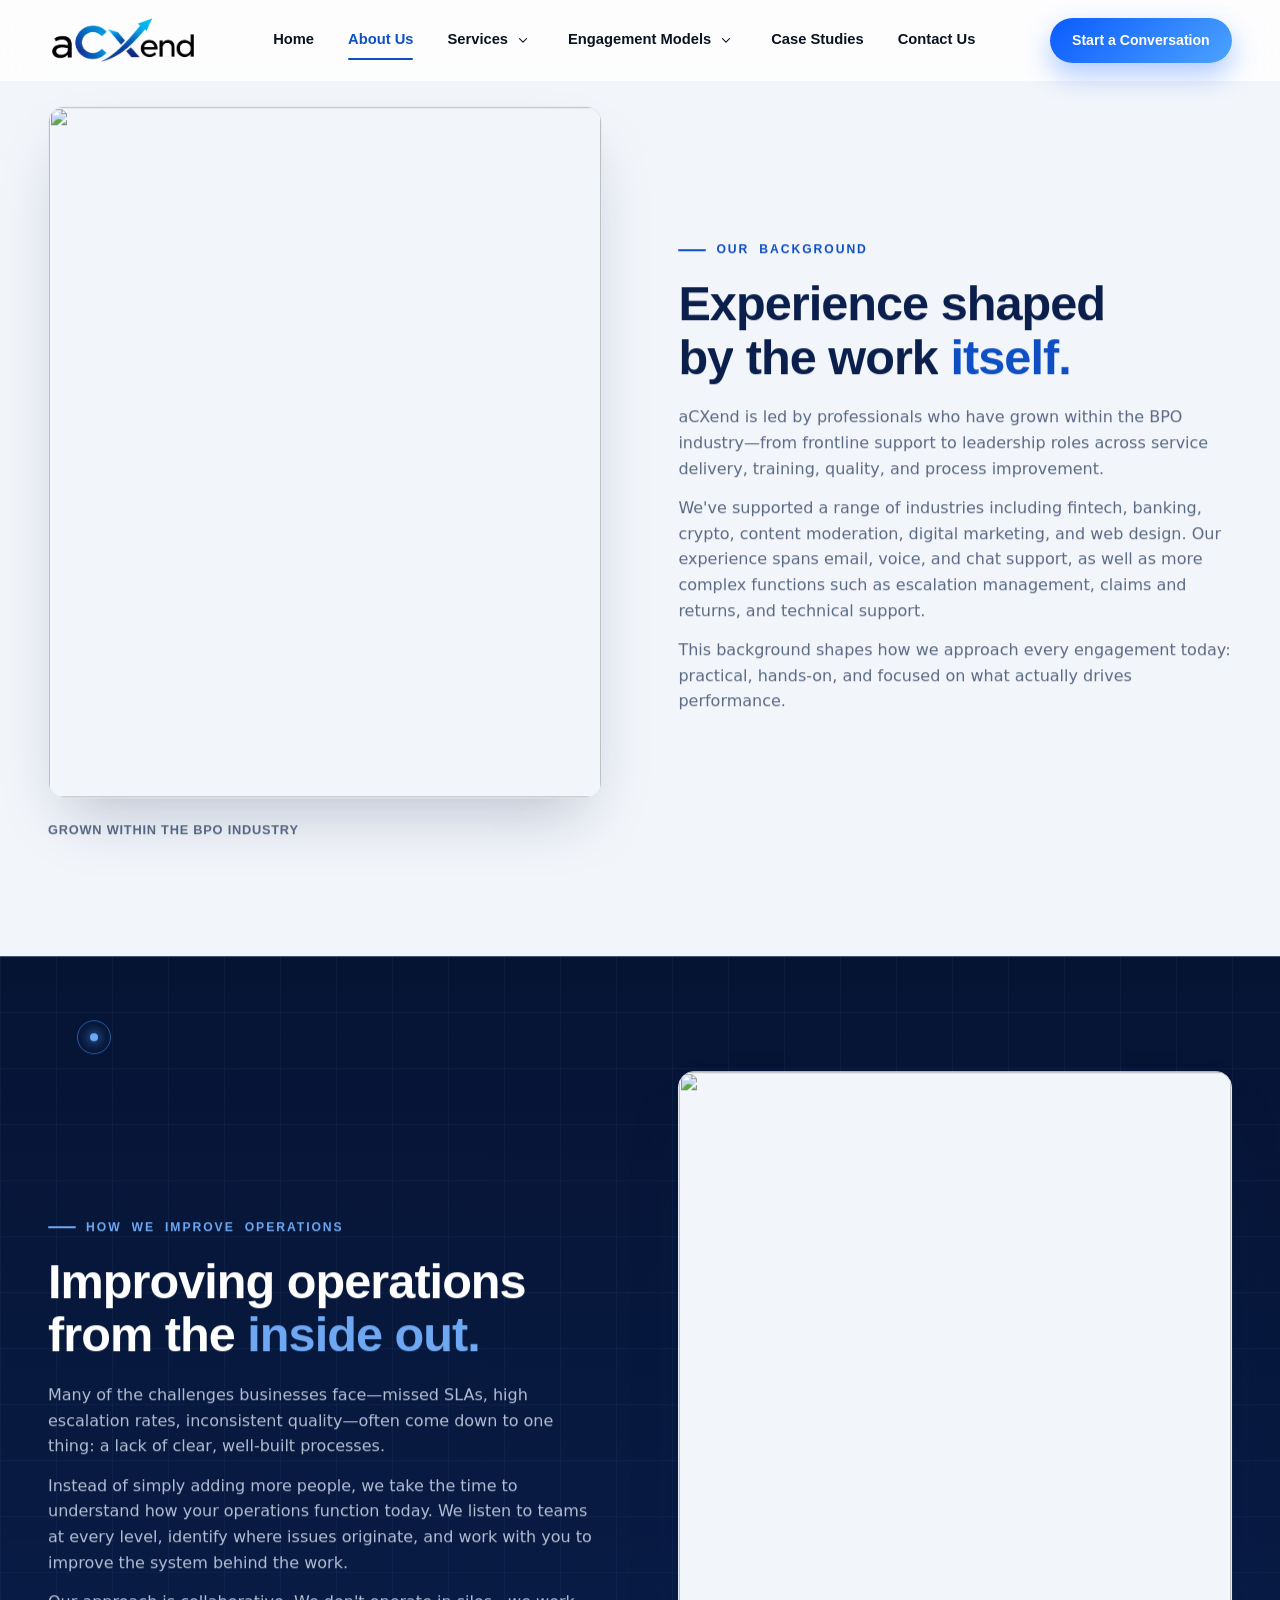
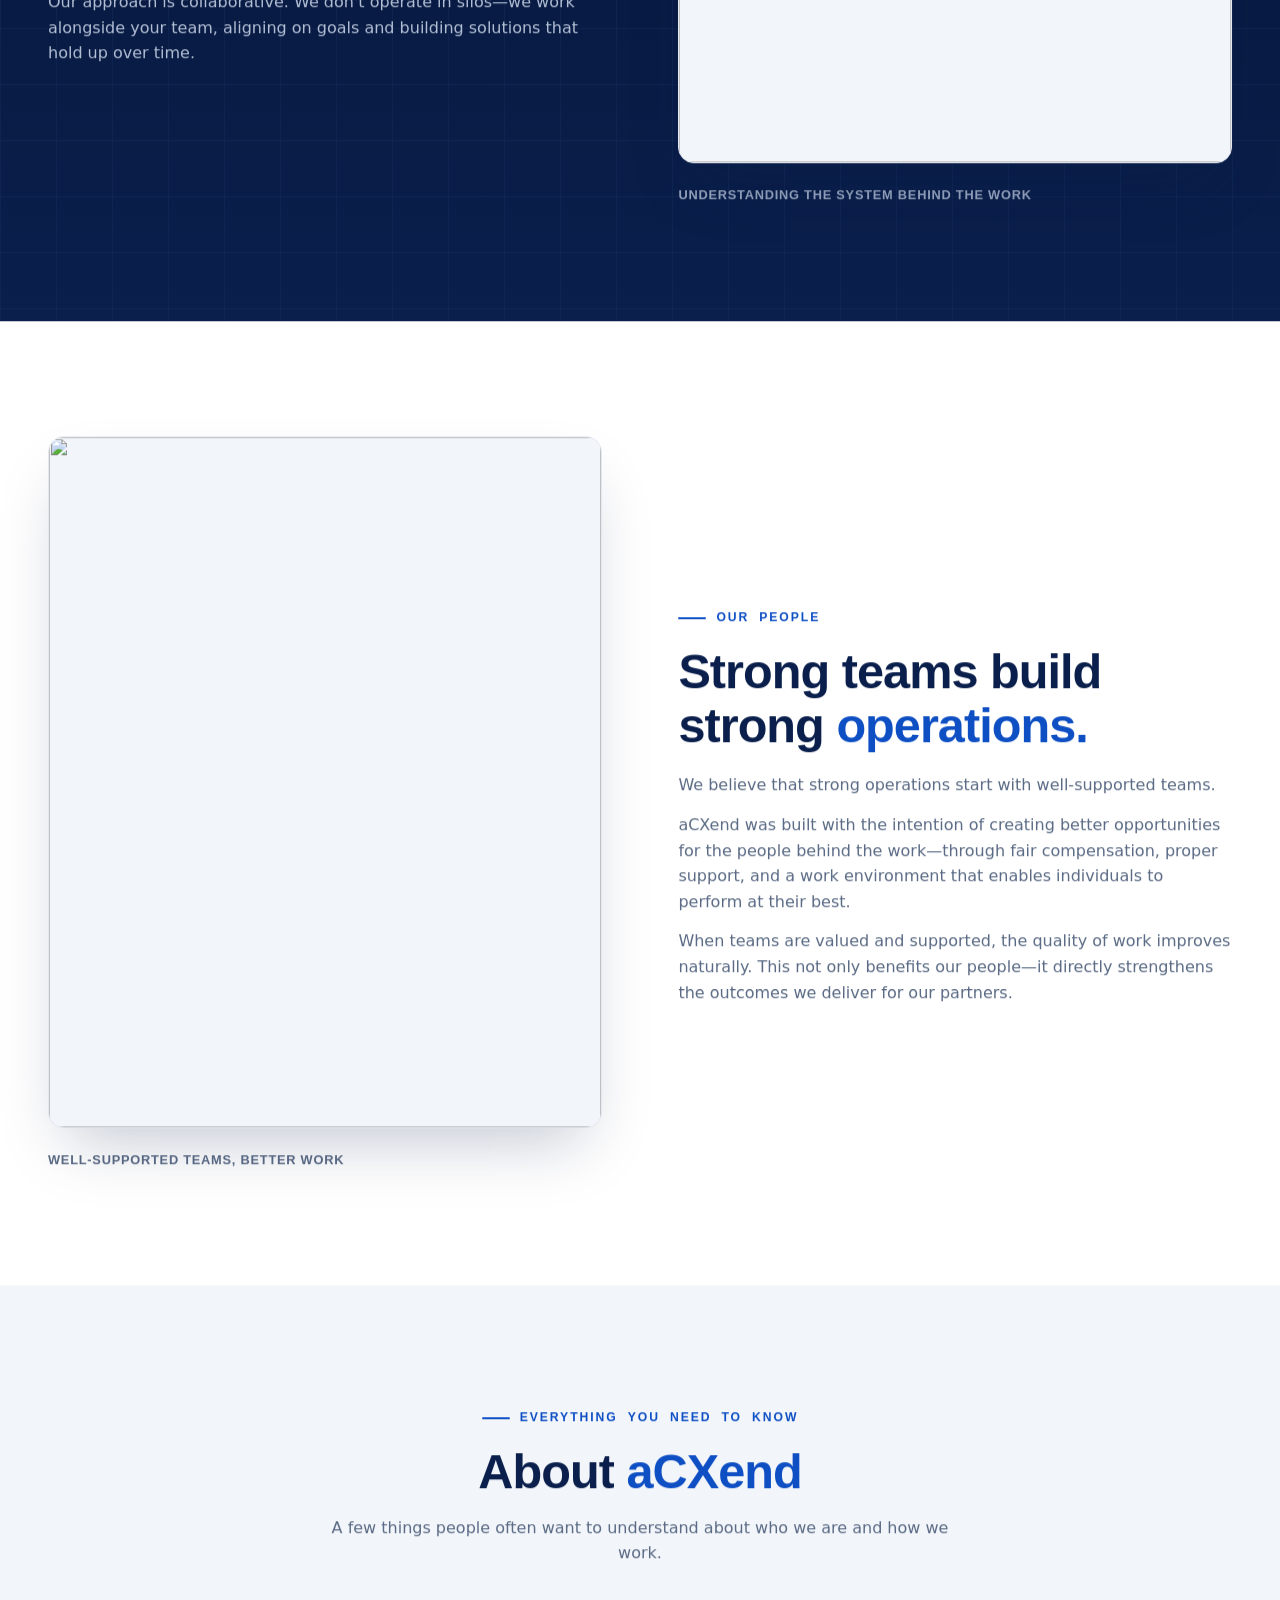
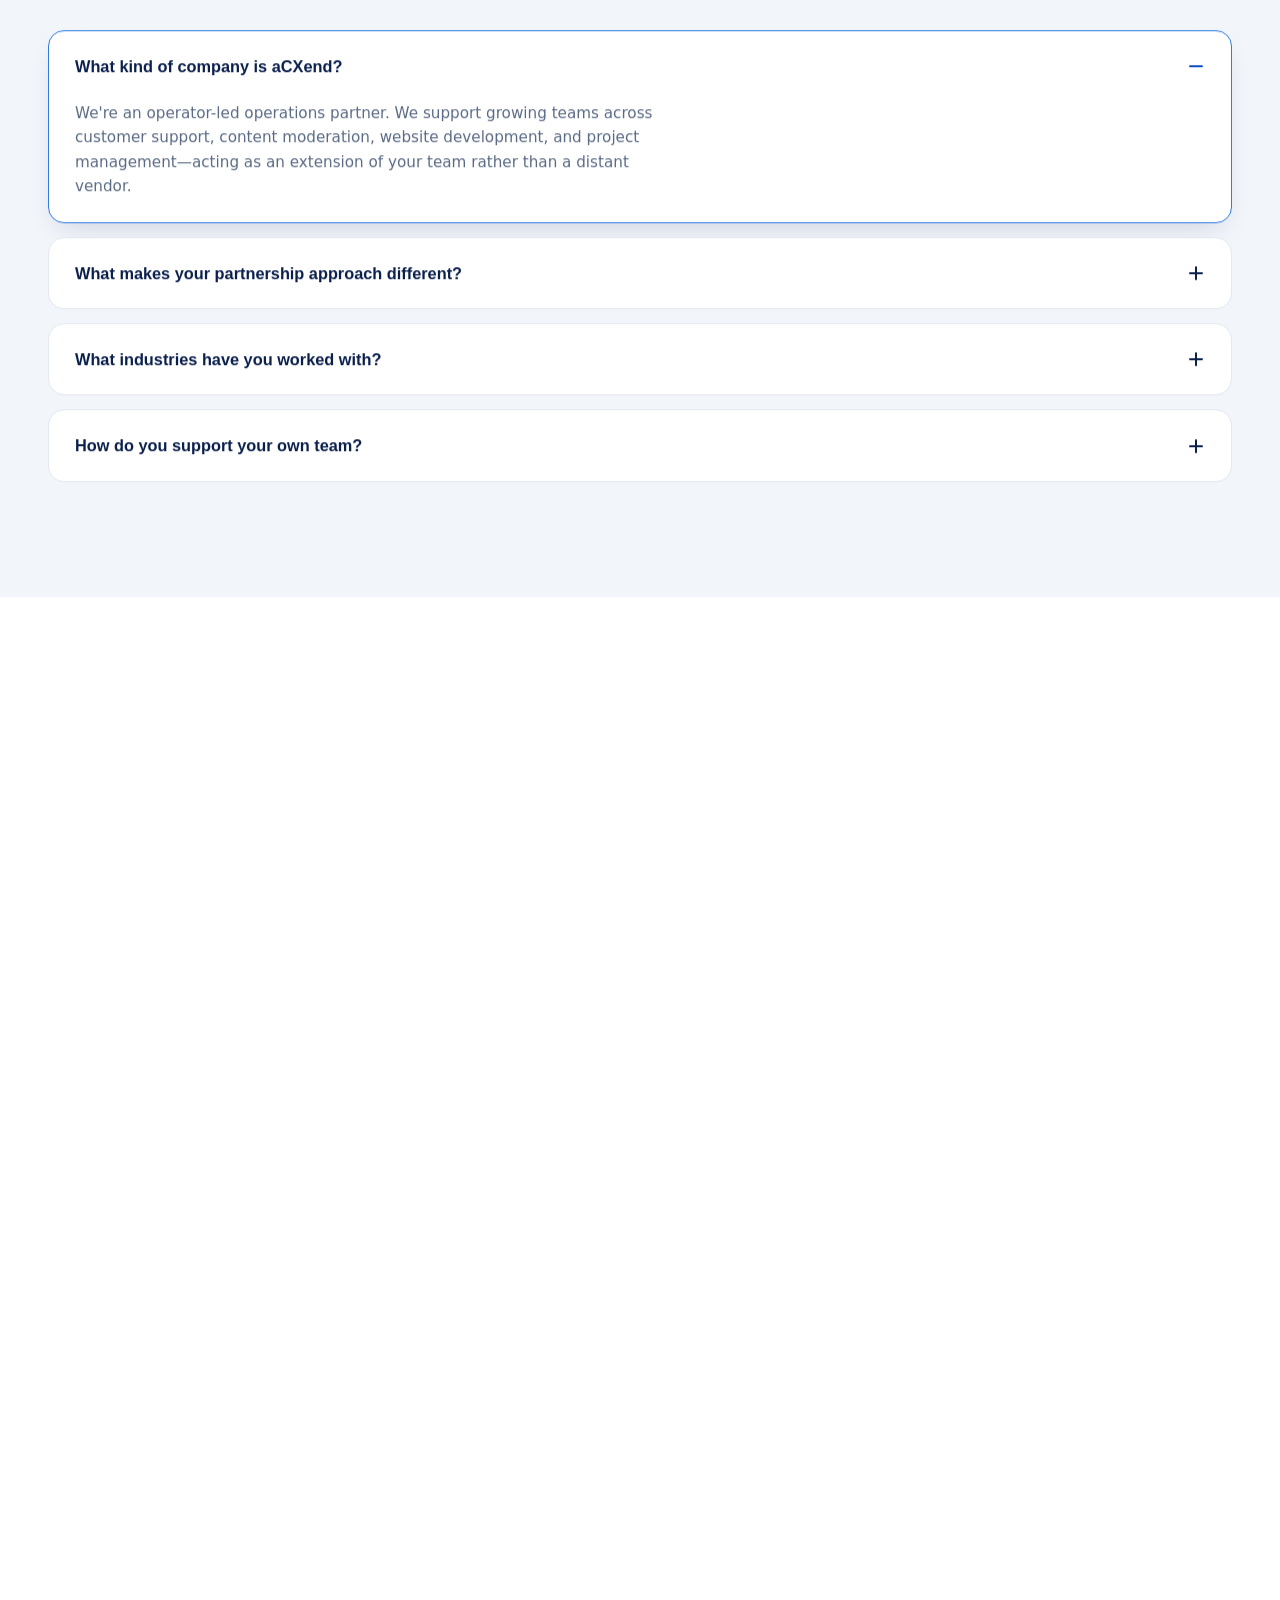
==== commit b8cf7a39: "Update about.html" ====
--- a/about.html
+++ b/about.html
@@ -70,6 +70,8 @@
           <a role="menuitem" href="/engagement-models#hybrid-model">Hybrid Teams</a>
         </div>
       </div>
+
+      <div class="nav-item"><a class="nav-link" href="case-studies.html">Case Studies</a></div>
 
       <div class="nav-item"><a class="nav-link" href="/contact">Contact Us</a></div>
     </nav>
--- a/css/tokens.css
+++ b/css/tokens.css
@@ -0,0 +1,53 @@
+/* ==========================================================================
+   aCXend — Design tokens
+   Brand: Royal Blue #0E4FC4 · Deep Navy #0A1F4C
+   Single source of truth for color, spacing, radius, motion, depth, z-index.
+   Load this file first on every page.
+   ========================================================================== */
+
+:root {
+  /* Brand */
+  --navy:        #0A1F4C;
+  --navy-deep:   #061434;
+  --ink:         #0B1220;
+  --royal:       #0E4FC4;
+  --royal-hover: #0B40A3;
+  --azure:       #2F7BE0;
+  --sky:         #6FA8F2;
+  --cta-1:       #0A5BFF;
+  --cta-2:       #4DA3FF;
+
+  /* Neutrals */
+  --white: #FFFFFF;
+  --cloud: #F2F5FA;
+  --slate: #5B6B85;
+  --line:  #E3E8F1;
+
+  /* Layout */
+  --container: 1240px;
+  --gutter: 28px;
+  --radius: 16px;
+  --radius-sm: 10px;
+  --radius-pill: 999px;
+
+  /* Motion */
+  --ease: cubic-bezier(.2,.7,.2,1);
+  --ease-lux: cubic-bezier(.16,1,.3,1);
+  --dur: .3s;
+
+  /* Depth */
+  --shadow-sm: 0 1px 2px rgba(10,31,76,.06);
+  --shadow-md: 0 12px 30px -12px rgba(10,31,76,.18);
+  --shadow-lg: 0 30px 60px -20px rgba(10,31,76,.25);
+  --shadow-cta: 0 12px 28px rgba(10,91,255,.32);
+
+  /* Z-scale */
+  --z-nav: 100;
+  --z-skip: 1000;
+}
+
+
+/* Responsive token overrides */
+@media (max-width: 640px) {
+  :root { --gutter: 20px; }
+}
--- a/css/base.css
+++ b/css/base.css
@@ -0,0 +1,115 @@
+/* ==========================================================================
+   aCXend — Base
+   Reset, base element styles, layout primitives (container/section/eyebrow),
+   and the button system. Depends on tokens.css. Load on every page.
+   ========================================================================== */
+
+/* ---------- 2. Base ---------- */
+*, *::before, *::after { box-sizing: border-box; margin: 0; padding: 0; }
+html { -webkit-text-size-adjust: 100%; }
+body {
+  font-family: 'Inter', system-ui, -apple-system, 'Segoe UI', Roboto, sans-serif;
+  font-size: 16px;
+  line-height: 1.6;
+  color: var(--ink);
+  background: var(--white);
+  -webkit-font-smoothing: antialiased;
+  overflow-x: clip;
+}
+img { max-width: 100%; display: block; }
+a { color: inherit; text-decoration: none; }
+a, button, [role="button"] { cursor: pointer; touch-action: manipulation; }
+button { font: inherit; border: 0; background: none; color: inherit; }
+ul { list-style: none; }
+svg { display: block; }
+
+h1, h2, h3, h4 {
+  font-family: 'Manrope', 'Inter', sans-serif;
+  color: var(--navy);
+  letter-spacing: -0.02em;
+  line-height: 1.1;
+  font-weight: 700;
+  text-wrap: balance;
+}
+h1 { font-size: clamp(2.5rem, 4.6vw, 4rem); font-weight: 800; }
+h2 { font-size: clamp(1.9rem, 3.8vw, 3.1rem); }
+h3 { font-size: clamp(1.2rem, 1.7vw, 1.4rem); line-height: 1.3; }
+h4 { font-size: .92rem; letter-spacing: .1em; text-transform: uppercase; }
+p  { color: var(--slate); max-width: 62ch; }
+.accent { color: var(--royal); }
+
+/* Focus — visible, on-brand */
+:focus-visible { outline: 2px solid var(--azure); outline-offset: 3px; border-radius: 4px; }
+
+/* Skip link */
+.skip-link {
+  position: fixed; top: -60px; left: 16px; z-index: var(--z-skip);
+  background: var(--navy); color: var(--white);
+  padding: 12px 20px; border-radius: var(--radius-sm);
+  font-weight: 600; transition: top .2s var(--ease);
+}
+.skip-link:focus { top: 16px; }
+
+/* ---------- 3. Layout primitives ---------- */
+.container { width: 100%; max-width: var(--container); margin-inline: auto; padding-inline: var(--gutter); }
+.container.narrow { max-width: 820px; }
+.section { padding-block: clamp(72px, 9vw, 136px); }
+.section--tight { padding-block: clamp(56px, 6vw, 96px); }
+.section--cloud { background: var(--cloud); }
+
+.eyebrow {
+  display: inline-flex; align-items: center; gap: 10px;
+  font-family: 'Manrope', sans-serif;
+  font-size: .76rem; font-weight: 700; letter-spacing: .16em;
+  text-transform: uppercase; color: var(--royal);
+  margin-bottom: 18px;
+}
+.eyebrow::before { content: ""; width: 28px; height: 2px; border-radius: 2px; background: currentColor; }
+.eyebrow--light { color: var(--sky); }
+.eyebrow--sky { color: var(--sky); }
+
+.section h2 { margin-bottom: 20px; }
+.section p + p { margin-top: 14px; }
+.section .btn { margin-top: 30px; }
+
+/* ---------- 4. Buttons ---------- */
+.btn {
+  display: inline-flex; align-items: center; gap: 10px;
+  min-height: 48px; padding: 13px 26px;
+  border-radius: var(--radius-pill);
+  font-family: 'Manrope', sans-serif;
+  font-weight: 700; font-size: .95rem;
+  white-space: nowrap;
+  transition: transform var(--dur) var(--ease), box-shadow var(--dur) var(--ease),
+              background var(--dur) var(--ease), border-color var(--dur) var(--ease),
+              color var(--dur) var(--ease);
+}
+.btn:active { transform: scale(.98); }
+.btn .arrow { width: 15px; height: 15px; transition: transform var(--dur) var(--ease); }
+.btn:hover .arrow { transform: translateX(4px); }
+.btn-icon { width: 15px; height: 15px; flex: none; }
+
+.btn-primary {
+  color: var(--white);
+  background: linear-gradient(135deg, var(--cta-1), var(--cta-2));
+  box-shadow: var(--shadow-cta);
+}
+.btn-primary:hover { transform: translateY(-2px); box-shadow: 0 18px 36px -8px rgba(10,91,255,.45); }
+
+.btn-secondary { color: var(--navy); border: 1px solid var(--line); background: var(--white); }
+.btn-secondary:hover { border-color: var(--navy); transform: translateY(-2px); box-shadow: var(--shadow-md); }
+
+.btn-ghost { color: var(--white); border: 1px solid rgba(255,255,255,.28); backdrop-filter: blur(6px); }
+.btn-ghost:hover { border-color: rgba(255,255,255,.6); background: rgba(255,255,255,.07); transform: translateY(-2px); }
+
+.btn-light { color: var(--navy); background: var(--white); box-shadow: 0 14px 30px -10px rgba(0,0,0,.35); }
+.btn-light:hover { transform: translateY(-2px); box-shadow: 0 20px 40px -12px rgba(0,0,0,.45); }
+
+.btn-lg { padding: 16px 32px; font-size: 1rem; }
+.btn-nav { padding: 11px 22px; min-height: 44px; font-size: .88rem; }
+
+
+/* ---------- Responsive ---------- */
+@media (max-width: 640px) {
+  .btn-lg { width: 100%; justify-content: center; }
+}
--- a/css/components.css
+++ b/css/components.css
@@ -0,0 +1,865 @@
+/* ==========================================================================
+   aCXend — Components
+   Reusable, page-agnostic UI blocks: navigation, footer, marquee, split
+   sections, capability/value/model cards, CTA banner, page-hero, services,
+   contact form, and FAQ accordion. Depends on tokens.css + base.css.
+   Load on every page that uses these blocks.
+   ========================================================================== */
+
+/* ---------- 5. Navigation ---------- */
+.nav-wrap {
+  position: fixed; top: 0; left: 0; right: 0; z-index: var(--z-nav);
+  padding-block: 14px;
+  background: rgba(255,255,255,.82);
+  backdrop-filter: blur(16px);
+  -webkit-backdrop-filter: blur(16px);
+  border-bottom: 1px solid transparent;
+  transition: border-color var(--dur) var(--ease), box-shadow var(--dur) var(--ease), background var(--dur) var(--ease);
+}
+.nav-wrap.scrolled { border-color: var(--line); box-shadow: 0 8px 24px -18px rgba(10,31,76,.35); background: rgba(255,255,255,.92); }
+
+.nav { display: flex; align-items: center; justify-content: space-between; gap: 32px; }
+.brand { display: inline-flex; align-items: center; }
+.brand-logo { height: 52px; width: auto; }
+.brand-word { font-family: 'Manrope', sans-serif; font-weight: 800; font-size: 1.5rem; color: var(--navy); letter-spacing: -.02em; }
+.brand-word b { color: var(--royal); }
+.brand-word--light { color: var(--white); }
+
+.nav-menu { display: flex; align-items: center; gap: 6px; }
+.nav-item { position: relative; }
+.nav-link {
+  display: inline-flex; align-items: center; gap: 4px;
+  padding: 10px 14px; border-radius: var(--radius-sm);
+  font-family: 'Manrope', sans-serif; font-weight: 600; font-size: .92rem;
+  color: var(--ink);
+  transition: color var(--dur) var(--ease), background var(--dur) var(--ease);
+}
+.nav-link:hover { color: var(--royal); background: var(--cloud); }
+.nav-link.active { color: var(--royal); }
+.nav-link.active::after {
+  content: ""; position: absolute; left: 14px; right: 14px; bottom: 2px;
+  height: 2px; border-radius: 2px; background: var(--royal);
+}
+
+.caret { display: inline-flex; padding: 4px; border-radius: 6px; color: currentColor; }
+.caret svg { width: 14px; height: 14px; transition: transform var(--dur) var(--ease); }
+
+/* Dropdown — desktop hover + keyboard focus-within */
+.dropdown {
+  position: absolute; top: calc(100% + 10px); left: 0;
+  min-width: 230px; padding: 8px;
+  background: var(--white); border: 1px solid var(--line);
+  border-radius: var(--radius-sm); box-shadow: var(--shadow-lg);
+  opacity: 0; visibility: hidden; transform: translateY(8px);
+  transition: opacity .22s var(--ease), transform .22s var(--ease), visibility .22s;
+}
+.dropdown a {
+  display: block; padding: 10px 14px; border-radius: 8px;
+  font-size: .9rem; font-weight: 500; color: var(--ink);
+  transition: background var(--dur) var(--ease), color var(--dur) var(--ease);
+}
+.dropdown a:hover { background: var(--cloud); color: var(--royal); }
+
+@media (min-width: 992px) {
+  .nav-item:hover > .dropdown,
+  .nav-item:focus-within > .dropdown { opacity: 1; visibility: visible; transform: translateY(0); }
+  .nav-item:hover .caret svg,
+  .nav-item:focus-within .caret svg { transform: rotate(180deg); }
+}
+
+.nav-cta { display: flex; align-items: center; gap: 14px; }
+.menu-toggle {
+  display: none; flex-direction: column; justify-content: center; gap: 5px;
+  width: 44px; height: 44px; padding: 10px; border-radius: var(--radius-sm);
+}
+.menu-toggle span { display: block; height: 2px; border-radius: 2px; background: var(--navy); transition: transform var(--dur) var(--ease), opacity var(--dur) var(--ease); }
+.menu-toggle[aria-expanded="true"] span:nth-child(1) { transform: translateY(7px) rotate(45deg); }
+.menu-toggle[aria-expanded="true"] span:nth-child(2) { opacity: 0; }
+.menu-toggle[aria-expanded="true"] span:nth-child(3) { transform: translateY(-7px) rotate(-45deg); }
+
+
+/* ---------- 7. Marquee — capability strip ---------- */
+.marquee { overflow: hidden; border-block: 1px solid var(--line); background: var(--white); }
+.marquee-track { display: flex; width: max-content; animation: marquee 40s linear infinite; }
+.marquee-track.js-marquee { animation: none; }
+.marquee:hover .marquee-track { animation-play-state: paused; }
+.marquee-group { display: flex; align-items: stretch; }
+
+/* Each capability is a fixed-width cell — icon badge, bold label, short
+   supporting line — separated by hairline dividers so the strip reads as
+   one continuous premium ribbon rather than a row of floating cards. */
+.mq-item {
+  /* Each cell hugs its own content and never wraps, so every ticker box is
+     a clean single-line title + single-line descriptor at a consistent
+     height. (Fixed-width cells used to force long labels to wrap onto a
+     second line, breaking the alignment.) */
+  flex: none; width: auto; white-space: nowrap;
+  display: flex; flex-direction: column; justify-content: center; gap: 8px;
+  padding: 26px 34px;
+  border-right: 1px solid var(--line);
+}
+.mq-icon {
+  width: 40px; height: 40px; border-radius: 11px;
+  display: grid; place-items: center;
+  font-size: 1.05rem; line-height: 1;
+  background: linear-gradient(135deg, var(--cta-1), var(--cta-2));
+  box-shadow: 0 8px 16px -8px rgba(10,91,255,.45);
+}
+.mq-icon--dark {
+  background: linear-gradient(135deg, var(--navy-deep), var(--navy));
+  box-shadow: 0 8px 16px -8px rgba(6,20,52,.5);
+}
+.mq-title { font-family: 'Manrope', sans-serif; font-weight: 700; font-size: .95rem; color: var(--navy); }
+.mq-desc { font-size: .82rem; color: var(--slate); }
+@keyframes marquee { to { transform: translateX(-50%); } }
+
+
+/* ---------- 8. Split sections ---------- */
+.split {
+  display: grid; grid-template-columns: minmax(0, 1fr) minmax(0, 1fr);
+  align-items: center; gap: clamp(40px, 6vw, 90px);
+}
+.split--reverse .split-body { order: 2; }
+.split--reverse .split-visual { order: 1; }
+
+/* Visual panels — professional imagery, replacing the earlier SVG/board/
+   meter panels so the "How we work", "Where we add value", and "Flexible
+   by design" sections lean on real photography instead of illustrated
+   data that a new company doesn't yet have. */
+.split-visual { margin: 0; }
+.split-photo {
+  position: relative;
+  aspect-ratio: 4 / 5;
+  border-radius: var(--radius);
+  overflow: clip;
+  border: 1px solid var(--line);
+  box-shadow: var(--shadow-lg);
+  background: var(--cloud); /* shows while the image decodes */
+}
+.split-photo img {
+  width: 100%; height: 100%;
+  object-fit: cover; object-position: center;
+  display: block;
+}
+.panel-tag {
+  margin-top: 22px; font-family: 'Manrope', sans-serif;
+  font-size: .8rem; font-weight: 700; letter-spacing: .06em;
+  color: var(--slate); text-transform: uppercase;
+}
+
+
+/* ---------- 9. Capabilities ---------- */
+.section-head {
+  display: grid; grid-template-columns: minmax(0, 1.2fr) minmax(0, .8fr);
+  align-items: end; gap: 32px; margin-bottom: clamp(44px, 5vw, 64px);
+}
+.section-head h2 { margin-bottom: 0; }
+.section-head p { justify-self: end; align-self: end; }
+
+/* Centered variant — heading and supporting text stack in a single
+   column instead of sitting side by side in the default two-column grid. */
+.section-head--center {
+  grid-template-columns: 1fr;
+  justify-items: center;
+  text-align: center;
+  gap: 16px;
+}
+.section-head--center .eyebrow { justify-content: center; }
+.section-head--center p { justify-self: center; align-self: auto; max-width: 640px; margin-inline: auto; }
+
+.cap-grid { display: grid; grid-template-columns: repeat(4, 1fr); gap: 22px; }
+.cap-card {
+  position: relative; display: flex; flex-direction: column; gap: 14px;
+  padding: 30px 26px 26px;
+  background: var(--white); border: 1px solid var(--line); border-radius: var(--radius);
+  transition: transform var(--dur) var(--ease-lux), box-shadow var(--dur) var(--ease), border-color var(--dur) var(--ease);
+  overflow: clip;
+}
+.cap-card::before {
+  content: ""; position: absolute; inset: 0 0 auto 0; height: 3px;
+  background: linear-gradient(90deg, var(--cta-1), var(--cta-2));
+  transform: scaleX(0); transform-origin: left;
+  transition: transform .4s var(--ease-lux);
+}
+.cap-card:hover { transform: translateY(-6px); box-shadow: var(--shadow-lg); border-color: rgba(47,123,224,.4); }
+.cap-card:hover::before { transform: scaleX(1); }
+
+.cap-num {
+  position: absolute; top: 20px; right: 22px;
+  font-family: 'Manrope', sans-serif; font-weight: 800; font-size: .82rem;
+  color: var(--line); letter-spacing: .08em;
+  transition: color var(--dur) var(--ease);
+}
+.cap-card:hover .cap-num { color: var(--sky); }
+.cap-icon {
+  display: inline-flex; align-items: center; justify-content: center;
+  width: 52px; height: 52px; border-radius: 14px;
+  background: linear-gradient(135deg, rgba(10,91,255,.08), rgba(77,163,255,.14));
+  color: var(--royal);
+  transition: transform var(--dur) var(--ease-lux), background var(--dur) var(--ease), color var(--dur) var(--ease);
+}
+.cap-icon svg { width: 26px; height: 26px; }
+.cap-card:hover .cap-icon { transform: scale(1.06) rotate(-3deg); background: linear-gradient(135deg, var(--cta-1), var(--cta-2)); color: var(--white); }
+.cap-card p { font-size: .92rem; flex: 1; }
+.cap-link {
+  display: inline-flex; align-items: center; gap: 8px;
+  font-family: 'Manrope', sans-serif; font-weight: 700; font-size: .86rem; color: var(--royal);
+}
+.cap-link .arrow { width: 14px; height: 14px; transition: transform var(--dur) var(--ease); }
+.cap-card:hover .cap-link .arrow { transform: translateX(4px); }
+
+
+.cap-grid--three { grid-template-columns: repeat(3, minmax(0, 1fr)); }
+
+
+/* ---------- 10. CTA banner ---------- */
+.cta-banner {
+  position: relative; overflow: clip;
+  padding: clamp(48px, 7vw, 88px) clamp(28px, 6vw, 88px);
+  border-radius: calc(var(--radius) + 8px);
+  background: linear-gradient(140deg, var(--navy-deep), var(--navy) 55%, #10306E);
+  box-shadow: var(--shadow-lg);
+}
+.cta-banner h2 { color: var(--white); }
+.cta-banner p { color: rgba(226,236,252,.78); }
+
+/* Background video (layer 0) — muted/looped ambient footage, subtle rather
+   than distracting; sits on top of the gradient fallback above. */
+.cta-video-wrap { position: absolute; inset: 0; z-index: 0; }
+.cta-video {
+  position: absolute; inset: 0;
+  width: 100%; height: 100%;
+  object-fit: cover; object-position: center;
+  opacity: 0;
+  transition: opacity 1.2s var(--ease-lux);
+}
+.cta-video.is-ready { opacity: .5; }
+
+/* Dark readability scrim (layer 1) — echoes the brand gradient so the video
+   feels integrated rather than pasted on top. */
+.cta-video-overlay {
+  position: absolute; inset: 0; z-index: 1;
+  background: linear-gradient(140deg, rgba(6,20,52,.90), rgba(10,31,76,.82) 55%, rgba(16,48,110,.80));
+}
+
+/* Ambient glow (layer 2) + content (layer 3) sit above the video/overlay */
+.cta-glow {
+  position: absolute; z-index: 2; width: 500px; height: 500px; top: -220px; right: -140px;
+  border-radius: 50%; filter: blur(90px);
+  background: radial-gradient(circle, rgba(77,163,255,.4), transparent 65%);
+  pointer-events: none;
+  mix-blend-mode: screen;
+}
+
+/* Centered content column */
+.cta-content {
+  position: relative; z-index: 3;
+  max-width: 640px; margin-inline: auto;
+  text-align: center;
+  display: flex; flex-direction: column; align-items: center;
+}
+.cta-content .eyebrow { justify-content: center; }
+.cta-content p { margin-inline: auto; }
+.cta-actions { display: flex; flex-wrap: wrap; justify-content: center; gap: 14px; margin-top: 32px; }
+
+@media (prefers-reduced-motion: reduce) {
+  .cta-video-wrap, .cta-video { display: none !important; }
+}
+
+
+/* ---------- 11. Footer ---------- */
+.footer { background: var(--navy-deep); color: rgba(226,236,252,.75); padding-block: clamp(56px, 7vw, 88px) 28px; }
+.footer a { transition: color var(--dur) var(--ease); }
+.footer a:hover { color: var(--white); }
+
+.footer-top { display: grid; grid-template-columns: minmax(0, .9fr) minmax(0, 1.6fr); gap: clamp(36px, 5vw, 72px); }
+.footer-logo img { height:50px; width: auto; }
+.footer-address { font-style: normal; margin-top: 20px; display: grid; gap: 10px; font-size: .92rem; }
+
+/* Three evenly-spaced, evenly-aligned columns: primary nav, Services,
+   Engagement Models. Each is its own vertical list — one link per line,
+   left-aligned, consistent 14px rhythm between items. */
+.footer-cols { display: grid; grid-template-columns: repeat(3, 1fr); gap: 28px; }
+.footer-cols ul { display: grid; gap: 14px; align-content: start; }
+.footer-cols h4 { color: var(--sky); font-size: .74rem; letter-spacing: .04em; text-transform: uppercase; margin-bottom: 4px; }
+
+.footer-col-primary a {
+  font-family: 'Manrope', sans-serif; font-weight: 400;
+ font-size: clamp(0.9rem, 1.1vw, 1rem); color: var(--white);
+}
+.footer-col-primary a:hover { color: var(--sky); }
+
+.footer-cols .footer-col-services a,
+.footer-cols .footer-col-engagement a { font-size: .9rem; color: rgba(226,236,252,.85); }
+.footer-cols .footer-col-services a:hover,
+.footer-cols .footer-col-engagement a:hover { color: var(--sky); }
+
+.footer-giant {
+  display: flex; align-items: baseline; gap: 8px;
+  margin-block: clamp(40px, 6vw, 72px) 30px;
+  font-family: 'Manrope', sans-serif; font-weight: 800;
+  font-size: clamp(4rem, 14vw, 12.5rem); line-height: .95; letter-spacing: -.04em;
+  color: rgba(255,255,255,.08);
+  user-select: none;
+  transition: color .6s var(--ease);
+}
+.footer-giant:hover { color: rgba(111,168,242,.16); }
+.footer-giant svg { width: .5em; height: .5em; stroke-width: 2; }
+
+.footer-bar {
+  display: flex; flex-wrap: wrap; align-items: center; gap: 12px 18px;
+  padding-block: 22px; border-top: 1px solid rgba(255,255,255,.1);
+}
+.footer-follow-label { font-family: 'Manrope', sans-serif; font-weight: 700; font-size: .82rem; letter-spacing: .1em; text-transform: uppercase; }
+.footer-social { display: flex; gap: 8px; }
+.footer-social a {
+  display: inline-flex; align-items: center; justify-content: center;
+  width: 44px; height: 44px; border-radius: 50%;
+  border: 1px solid rgba(255,255,255,.16);
+  transition: background var(--dur) var(--ease), border-color var(--dur) var(--ease), transform var(--dur) var(--ease);
+}
+.footer-social a:hover { background: rgba(255,255,255,.08); border-color: var(--sky); transform: translateY(-3px); }
+.footer-social svg { width: 18px; height: 18px; fill: currentColor; }
+.footer-hours { margin-left: auto; font-size: .8rem; color: rgba(226,236,252,.55); }
+
+.footer-legal {
+  display: flex; flex-wrap: wrap; align-items: center; justify-content: space-between; gap: 14px;
+  padding-top: 22px; border-top: 1px solid rgba(255,255,255,.1);
+  font-size: .82rem; color: rgba(226,236,252,.5);
+}
+.footer-legal ul { display: flex; flex-wrap: wrap; gap: 20px; }
+
+
+/* ---------- Page hero ----------
+   Premium cinematic video hero for every inner page (About, Services,
+   Contact, individual service pages, etc). Full-width autoplay/muted/
+   loop/playsinline background video + a subtle dark overlay (20–35%,
+   per spec) for text legibility, spanning the entire hero behind BOTH
+   columns below.
+
+   Two-column composition, mirroring the Home hero's own two-column
+   layout so inner pages read as an extension of it: left column is
+   left-aligned content (eyebrow, H1, paragraph, CTAs), right column is
+   a large rounded photo. Stacks to one column (content, then image) on
+   mobile. The Home page hero itself is a separate, unique component
+   (see home.css) — this is not it. */
+.page-hero {
+  position: relative;
+  min-height: clamp(560px, 75vh, 900px);
+  display: flex;
+  align-items: center;
+  color: var(--white);
+  overflow: clip;
+  /* Fallback fill — visible only if no video is supplied, or while it loads */
+  background: linear-gradient(180deg, var(--navy-deep) 0%, var(--navy) 100%);
+}
+.page-hero-media { position: absolute; inset: 0; z-index: 0; }
+.page-hero-video {
+  width: 100%; height: 100%;
+  object-fit: cover; object-position: center;
+  display: block;
+  opacity: 0;
+  transition: opacity 1s var(--ease-lux);
+}
+.page-hero-video.is-ready { opacity: 1; }
+.page-hero-overlay {
+  position: absolute; inset: 0; z-index: 1;
+  /* 20–35% dark overlay per spec — spans the full hero behind both columns */
+  background: rgba(6, 20, 52, .3);
+}
+/* A touch deeper — used on the Services pages, where the video content
+   made the default 30% overlay not quite enough for comfortable text
+   contrast. Still lets the video read clearly through it. */
+.page-hero-overlay--deep {
+  background: rgba(6, 20, 52, .5);
+}
+
+/* Single-column, left-aligned hero content — used by every inner page now
+   that hero images have been removed sitewide. Capped at 680px so text
+   stays readable rather than stretching the full container width. */
+.page-hero-inner {
+  position: relative; z-index: 3; width: 100%;
+  padding-block: clamp(64px, 8vw, 110px);
+}
+.page-hero-content { text-align: left; max-width: 680px; }
+.page-hero-content .crumbs,
+.page-hero-content .eyebrow { justify-content: flex-start; }
+.page-hero h1 { color: var(--white); margin-bottom: 18px; font-size: clamp(2.5rem, 4.6vw, 4rem); }
+.page-hero-desc { color: rgba(226,236,252,.88); font-size: clamp(1rem, 1.25vw, 1.15rem); max-width: 50ch; }
+.page-hero-cta { display: flex; flex-wrap: wrap; justify-content: flex-start; gap: 14px; margin-top: 32px; }
+
+.crumbs {
+  display: flex; align-items: center; gap: 8px;
+  margin-bottom: 26px;
+  font-family: 'Manrope', sans-serif; font-size: 1rem; font-weight: 600;
+  color: rgba(226,236,252,.55);
+}
+.crumbs a { color: rgba(226,236,252,.75); transition: color var(--dur) var(--ease); }
+.crumbs a:hover { color: var(--white); }
+.crumbs svg { width: 12px; height: 12px; opacity: .5; }
+.crumbs [aria-current] { color: var(--sky); }
+
+.page-hero-jump { display: flex; flex-wrap: wrap; gap: 10px; margin-top: 30px; }
+.page-hero-jump a {
+  padding: 9px 18px; min-height: 40px; display: inline-flex; align-items: center;
+  border: 1px solid rgba(255,255,255,.2); border-radius: var(--radius-pill);
+  font-family: 'Manrope', sans-serif; font-size: .84rem; font-weight: 600;
+  color: rgba(226,236,252,.85);
+  transition: background var(--dur) var(--ease), border-color var(--dur) var(--ease), color var(--dur) var(--ease), transform var(--dur) var(--ease);
+}
+.page-hero-jump a:hover { background: rgba(255,255,255,.08); border-color: var(--sky); color: var(--white); transform: translateY(-2px); }
+
+.page-hero-content .eyebrow, .page-hero h1, .page-hero-desc, .page-hero .crumbs {
+    text-shadow: 0 2px 22px rgba(6, 20, 52, .45), 0 1px 4px rgba(6, 20, 52, .55);
+}
+
+@media (max-width: 640px) {
+  .page-hero { min-height: clamp(480px, 92vh, 760px); }
+}
+@media (prefers-reduced-motion: reduce) {
+  /* main.js removes the whole .page-hero-media (video) node for reduced
+     motion; this is a defensive fallback in case JS hasn't run yet. */
+  .page-hero-video { display: none; }
+}
+
+
+/* ---------- Stats band (light pages) ---------- */
+.band-stats { background: var(--navy-deep); padding-block: 8px; }
+.band-stats .stat-num { color: var(--white); }
+.band-stats .stat-lbl { color: rgba(226,236,252,.65); }
+
+
+/* ---------- Services ---------- */
+.svc { scroll-margin-top: 90px; }
+/* Engagement Models nav dropdown links to these as same-page anchors
+   (engagement-models.html#staff-augmentation, etc.) rather than separate
+   pages — this keeps the fixed nav from covering the section on jump,
+   for both same-page clicks and cross-page links that land mid-page. */
+#staff-augmentation, #managed-services, #hybrid-model { scroll-margin-top: 100px; }
+.svc-list { display: grid; gap: 12px; margin-top: 22px; }
+.svc-list li {
+  position: relative; padding-left: 32px;
+  color: var(--ink); font-weight: 500; font-size: .95rem;
+}
+.svc-list li::before {
+  content: ""; position: absolute; left: 0; top: 1px;
+  width: 20px; height: 20px; border-radius: 50%;
+  background: linear-gradient(135deg, rgba(10,91,255,.12), rgba(77,163,255,.2));
+}
+.svc-list li::after {
+  content: ""; position: absolute; left: 6px; top: 5px;
+  width: 6px; height: 9px;
+  border: solid var(--royal); border-width: 0 2px 2px 0; transform: rotate(45deg);
+}
+.svc-badge {
+  display: inline-flex; align-items: center; justify-content: center;
+  width: 60px; height: 60px; border-radius: 16px;
+  background: linear-gradient(135deg, var(--cta-1), var(--cta-2));
+  color: var(--white); box-shadow: var(--shadow-cta);
+}
+.svc-badge svg { width: 30px; height: 30px; }
+
+/* Browser mock (website development panel) */
+.browser-mock { border: 1px solid var(--line); border-radius: var(--radius-sm); overflow: clip; }
+.browser-bar { display: flex; gap: 6px; padding: 10px 12px; background: var(--cloud); border-bottom: 1px solid var(--line); }
+.browser-bar span { width: 9px; height: 9px; border-radius: 50%; background: var(--line); }
+.browser-bar span:first-child { background: var(--sky); }
+.browser-body { display: grid; gap: 12px; padding: 20px; }
+.browser-cta { width: 110px; height: 32px; border-radius: var(--radius-pill); background: linear-gradient(135deg, var(--cta-1), var(--cta-2)); margin-top: 4px; }
+
+
+/* ---------- Value & model cards ---------- */
+.value-grid { display: grid; grid-template-columns: repeat(4, 1fr); gap: 22px; }
+.value-card {
+  display: grid; gap: 12px; align-content: start;
+  padding: 30px 26px;
+  background: var(--white); border: 1px solid var(--line); border-radius: var(--radius);
+  transition: transform var(--dur) var(--ease-lux), box-shadow var(--dur) var(--ease), border-color var(--dur) var(--ease);
+}
+.value-card:hover { transform: translateY(-6px); box-shadow: var(--shadow-lg); border-color: rgba(47,123,224,.4); }
+.value-num {
+  font-family: 'Manrope', sans-serif; font-weight: 800; font-size: .8rem;
+  letter-spacing: .1em; color: var(--azure);
+}
+.value-card p { font-size: .92rem; }
+
+.model-grid { display: grid; grid-template-columns: repeat(3, 1fr); gap: 22px; }
+.model-card {
+  display: flex; flex-direction: column; gap: 12px;
+  padding: 32px 28px;
+  background: var(--white); border: 1px solid var(--line); border-radius: var(--radius);
+  transition: transform var(--dur) var(--ease-lux), box-shadow var(--dur) var(--ease), border-color var(--dur) var(--ease);
+}
+.model-card:hover { transform: translateY(-6px); box-shadow: var(--shadow-lg); border-color: rgba(47,123,224,.4); }
+.model-card p { font-size: .94rem; flex: 1; }
+
+
+/* ---------- Contact ---------- */
+.contact-grid {
+  display: grid; grid-template-columns: minmax(0, 1.4fr) minmax(0, .9fr);
+  gap: clamp(36px, 5vw, 72px); align-items: start;
+}
+.contact-h { margin-bottom: 12px; }
+.contact-form { display: grid; gap: 22px; margin-top: 30px; }
+.form-row { display: grid; grid-template-columns: 1fr 1fr; gap: 22px; }
+.form-field { display: grid; gap: 8px; }
+.form-field label { font-family: 'Manrope', sans-serif; font-weight: 700; font-size: .86rem; color: var(--navy); }
+.req { color: var(--royal); }
+.form-field input,
+.form-field select,
+.form-field textarea {
+  font: inherit; color: var(--ink);
+  min-height: 50px; padding: 13px 16px;
+  background: var(--white); border: 1px solid var(--line); border-radius: var(--radius-sm);
+  transition: border-color var(--dur) var(--ease), box-shadow var(--dur) var(--ease);
+  width: 100%;
+}
+.form-field textarea { resize: vertical; min-height: 140px; }
+.form-field input::placeholder, .form-field textarea::placeholder { color: #9AA7BE; }
+.form-field input:hover, .form-field select:hover, .form-field textarea:hover { border-color: #C6D2E4; }
+.form-field input:focus, .form-field select:focus, .form-field textarea:focus {
+  outline: none; border-color: var(--azure);
+  box-shadow: 0 0 0 3px rgba(47,123,224,.18);
+}
+.form-help { font-size: .8rem; color: var(--slate); }
+.form-status { display: none; padding: 14px 18px; border-radius: var(--radius-sm); font-weight: 500; font-size: .92rem; }
+.form-status.show { display: block; }
+.form-status.ok { background: #EBF9F0; color: #14683A; border: 1px solid #BFE8CF; }
+.form-status.err { background: #FDF0F0; color: #A02929; border: 1px solid #F2CBCB; }
+
+/* Leading icon inside text/email/textarea fields (not selects — those get
+   a trailing chevron instead, styled below). */
+.input-icon { position: relative; }
+.input-icon svg {
+  position: absolute; left: 16px; top: 24px; transform: translateY(-50%);
+  width: 18px; height: 18px; color: #9AA7BE; pointer-events: none;
+}
+.input-icon input,
+.input-icon textarea { padding-left: 46px; }
+.input-icon--top svg { top: 30px; }
+
+/* Custom trailing chevron on <select>, replacing the native arrow —
+   reuses the same chevron path as the nav dropdown caret for consistency. */
+.form-field select {
+  appearance: none; -webkit-appearance: none; -moz-appearance: none;
+  background-image: url("data:image/svg+xml,%3Csvg xmlns='http://www.w3.org/2000/svg' viewBox='0 0 20 20' fill='none'%3E%3Cpath d='M5 8l5 5 5-5' stroke='%230A5BFF' stroke-width='1.5' stroke-linecap='round' stroke-linejoin='round'/%3E%3C/svg%3E");
+  background-repeat: no-repeat;
+  background-position: right 16px center;
+  background-size: 18px;
+  padding-right: 44px;
+  cursor: pointer;
+}
+
+.visually-hidden {
+  position: absolute; width: 1px; height: 1px; overflow: hidden;
+  clip: rect(0 0 0 0); clip-path: inset(50%); white-space: nowrap;
+}
+
+.contact-aside { display: grid; gap: 18px; }
+.contact-card {
+  display: grid; gap: 8px; padding: 26px;
+  background: var(--white); border: 1px solid var(--line); border-radius: var(--radius);
+  transition: transform var(--dur) var(--ease-lux), box-shadow var(--dur) var(--ease);
+}
+.contact-card:hover { transform: translateY(-4px); box-shadow: var(--shadow-md); }
+.contact-card h3 { font-size: 1.02rem; }
+.contact-card a { color: var(--slate); transition: color var(--dur) var(--ease); }
+.contact-card a:hover { color: var(--royal); }
+.contact-card p { font-size: .92rem; }
+.contact-ic {
+  display: inline-flex; align-items: center; justify-content: center;
+  width: 46px; height: 46px; border-radius: 13px; margin-bottom: 4px;
+  background: linear-gradient(135deg, rgba(10,91,255,.08), rgba(77,163,255,.14));
+  color: var(--royal);
+}
+.contact-ic svg { width: 22px; height: 22px; }
+.contact-card--dark {
+  background: linear-gradient(140deg, var(--navy-deep), var(--navy));
+  border-color: transparent; color: var(--white);
+}
+.contact-card--dark h3 { color: var(--white); }
+
+/* ---------- Contact panel — photo + "Get in Touch" info list ----------
+   The right-hand column of the contact form section: one unified card
+   (photo on top, info rows + social links below), rather than several
+   separate floating .contact-card elements. */
+.contact-panel {
+  background: var(--white); border: 1px solid var(--line); border-radius: var(--radius);
+  overflow: clip; box-shadow: var(--shadow-lg);
+}
+.contact-panel-photo { position: relative; aspect-ratio: 16 / 11; background: var(--cloud); }
+.contact-panel-photo img { width: 100%; height: 100%; object-fit: cover; display: block; }
+.contact-info { padding: clamp(24px, 3vw, 32px); }
+.contact-info h3 { margin-bottom: 8px; }
+.contact-info > p { color: var(--slate); font-size: .92rem; margin-bottom: 8px; }
+
+.contact-info-list { display: grid; margin-top: 18px; }
+.contact-info-item {
+  display: flex; align-items: flex-start; gap: 16px;
+  padding: 16px 0; border-top: 1px solid var(--line);
+}
+.contact-info-item:first-child { border-top: 0; padding-top: 0; }
+.contact-info-ic {
+  flex: none; width: 44px; height: 44px; border-radius: 50%;
+  background: linear-gradient(135deg, rgba(10,91,255,.08), rgba(77,163,255,.14));
+  color: var(--royal);
+  display: grid; place-items: center;
+}
+.contact-info-ic svg { width: 19px; height: 19px; }
+.contact-info-item h4 { font-family: 'Manrope', sans-serif; font-weight: 700; font-size: .9rem; color: var(--navy); margin-bottom: 3px; }
+.contact-info-item p, .contact-info-item a { font-size: .87rem; color: var(--slate); line-height: 1.5; }
+.contact-info-item a:hover { color: var(--royal); }
+
+.contact-social { display: flex; gap: 10px; margin-top: 24px; }
+.contact-social a {
+  width: 38px; height: 38px; border-radius: 50%;
+  background: var(--cloud); color: var(--royal);
+  display: grid; place-items: center;
+  transition: background var(--dur) var(--ease), color var(--dur) var(--ease), transform var(--dur) var(--ease);
+}
+.contact-social a:hover { background: var(--royal); color: var(--white); transform: translateY(-2px); }
+.contact-social svg { width: 16px; height: 16px; }
+
+.next-steps { display: grid; gap: 12px; margin-top: 6px; padding-left: 0; counter-reset: step; list-style: none; }
+.next-steps li {
+  position: relative; padding-left: 40px;
+  color: rgba(226,236,252,.85); font-size: .92rem;
+  counter-increment: step;
+}
+.next-steps li::before {
+  content: counter(step);
+  position: absolute; left: 0; top: -2px;
+  width: 26px; height: 26px; border-radius: 50%;
+  display: grid; place-items: center;
+  background: rgba(255,255,255,.1); border: 1px solid rgba(255,255,255,.2);
+  font-family: 'Manrope', sans-serif; font-weight: 700; font-size: .76rem; color: var(--sky);
+}
+
+.text-link { color: var(--royal); font-weight: 600; text-decoration: underline; text-underline-offset: 3px; }
+.text-link:hover { color: var(--royal-hover); }
+
+
+/* ---------- FAQ ---------- */
+.faq-grid {
+  display: grid;
+  grid-template-columns: minmax(0, .85fr) minmax(0, 1.15fr);
+  gap: clamp(32px, 5vw, 64px);
+  align-items: start;
+  margin-top: clamp(40px, 5vw, 64px);
+}
+.faq-visual {
+  position: relative;
+  aspect-ratio: 4 / 5;
+  border-radius: calc(var(--radius) + 8px);
+  overflow: clip;
+  border: 1px solid var(--line);
+  box-shadow: var(--shadow-lg);
+  background: var(--cloud);
+}
+.faq-visual img {
+  width: 100%; height: 100%;
+  object-fit: cover; object-position: center;
+  display: block;
+}
+
+.faq-list { display: grid; gap: 14px; }
+.faq-item {
+  background: var(--white); border: 1px solid var(--line); border-radius: var(--radius);
+  transition: border-color var(--dur) var(--ease), box-shadow var(--dur) var(--ease);
+  overflow: clip;
+}
+.faq-item:hover { border-color: rgba(47,123,224,.4); }
+.faq-item[open] { border-color: var(--azure); box-shadow: var(--shadow-md); }
+
+.faq-item summary {
+  display: flex; align-items: center; justify-content: space-between; gap: 18px;
+  padding: 22px 26px; min-height: 48px;
+  font-family: 'Manrope', sans-serif; font-weight: 700; font-size: 1.02rem; color: var(--navy);
+  cursor: pointer; list-style: none;
+  transition: color var(--dur) var(--ease);
+}
+.faq-item summary::-webkit-details-marker { display: none; }
+.faq-item summary:hover { color: var(--royal); }
+
+/* Plus / minus glyph — drawn from two bars rather than a badge, matching
+   a plain, editorial accordion mark rather than a filled icon button. */
+.faq-icon { position: relative; flex: none; width: 18px; height: 18px; }
+.faq-icon::before, .faq-icon::after {
+  content: ""; position: absolute; top: 50%; left: 50%;
+  background: var(--navy); border-radius: 2px;
+  transition: transform .3s var(--ease-lux), background var(--dur) var(--ease);
+}
+.faq-icon::before { width: 14px; height: 2px; transform: translate(-50%, -50%); }
+.faq-icon::after { width: 2px; height: 14px; transform: translate(-50%, -50%); }
+.faq-item summary:hover .faq-icon::before,
+.faq-item summary:hover .faq-icon::after { background: var(--royal); }
+.faq-item[open] .faq-icon::before,
+.faq-item[open] .faq-icon::after { background: var(--royal); }
+.faq-item[open] .faq-icon::after { transform: translate(-50%, -50%) scaleY(0); }
+
+.faq-body { padding: 0 26px 24px; }
+.faq-body p { font-size: .95rem; }
+.faq-body strong { color: var(--navy); }
+
+@media (max-width: 900px) {
+  .faq-grid { grid-template-columns: 1fr; }
+  .faq-visual { aspect-ratio: 16 / 9; max-width: 480px; margin-inline: auto; }
+}
+
+
+/* ==========================================================================
+   Responsive
+   ========================================================================== */
+
+@media (max-width: 1100px) {
+  .cap-grid { grid-template-columns: repeat(2, 1fr); }
+}
+
+@media (max-width: 991px) {
+  /* Nav → panel */
+  .menu-toggle { display: flex; }
+  .btn-nav { display: none; }
+  /* Fully opaque instead of the desktop glass effect — backdrop-filter
+     support is inconsistent across mobile browsers (older Android Chrome,
+     Samsung Internet, some Firefox builds), and on devices where it's
+     unsupported the translucent nav lets whatever's behind it (often a
+     dark hero) bleed through unblurred, hurting contrast for the links
+     and the hamburger. A solid background sidesteps that entirely. */
+  .nav-wrap, .nav-wrap.scrolled {
+    background: var(--white);
+    backdrop-filter: none;
+    -webkit-backdrop-filter: none;
+  }
+  .menu-toggle span { background: #000; }
+  .nav-menu {
+    position: absolute; top: 100%; left: 0; right: 0;
+    flex-direction: column; align-items: stretch; gap: 2px;
+    padding: 14px var(--gutter) 22px;
+    background: var(--white); border-bottom: 1px solid var(--line);
+    box-shadow: var(--shadow-lg);
+    opacity: 0; visibility: hidden; transform: translateY(-8px);
+    transition: opacity .25s var(--ease), transform .25s var(--ease), visibility .25s;
+  }
+  .nav-menu.open { opacity: 1; visibility: visible; transform: none; }
+  .nav-link { width: 100%; justify-content: space-between; padding: 14px 10px; font-size: 1rem; }
+  .nav-link.active::after { display: none; }
+  .caret { width: 44px; height: 44px; justify-content: center; align-items: center; margin: -10px -10px -10px 0; }
+
+  .dropdown {
+    position: static; min-width: 0; padding: 0 0 0 14px;
+    border: 0; box-shadow: none; background: transparent;
+    opacity: 1; visibility: visible; transform: none;
+    display: grid; max-height: 0; overflow: hidden;
+    transition: max-height .35s var(--ease);
+  }
+  .nav-item.open > .dropdown { max-height: 260px; }
+  .nav-item.open .caret svg { transform: rotate(180deg); }
+
+  /* Layout stacks */
+  .split, .split--reverse { grid-template-columns: 1fr; }
+  .split--reverse .split-visual { order: 2; }
+  /* .split-photo becomes full-viewport-width once .split stacks above —
+     its desktop 4:5 portrait ratio would make it excessively tall here,
+     so it's shortened for tablet (and shortened further at mobile below). */
+  .split-photo { aspect-ratio: 4 / 3.4; }
+  .section-head { grid-template-columns: 1fr; align-items: start; gap: 16px; }
+  .section-head p { justify-self: start; }
+  .footer-top { grid-template-columns: 1fr; gap: 20px; }
+  /* Two columns instead of a full vertical stack — this is the main fix
+     for the footer being taller than the viewport: since .footer-curtain
+     is position:fixed to the bottom of the screen (so it can rise into
+     view as the page content scrolls past it), any part of it taller
+     than the viewport itself is literally unreachable — a fixed element
+     doesn't get its own scrollbar. Halving the stack height here keeps
+     the whole footer within reach on every mobile/tablet viewport. */
+  .footer-cols { grid-template-columns: 1fr 1fr; gap: 16px 20px; }
+  .footer-cols ul { gap: 8px; }
+  .footer { padding-block: 28px 12px; }
+  .footer-address { margin-top: 8px; gap: 5px; }
+  .footer-bar { padding-block: 10px; gap: 8px 14px; }
+  .footer-legal { padding-top: 10px; gap: 8px 14px; }
+  .footer-hours { flex-basis: 100%; margin-left: 0; font-size: .76rem; line-height: 1.35; }
+
+  /* Inner pages */
+  .contact-grid { grid-template-columns: 1fr; }
+  .value-grid { grid-template-columns: repeat(2, 1fr); }
+  .model-grid { grid-template-columns: 1fr; }
+}
+
+@media (max-width: 640px) {
+  .cap-grid { grid-template-columns: 1fr; }
+  .split-photo { aspect-ratio: 16 / 11; }
+  .footer-cols { gap: 16px 10px; }
+  .footer-col-primary a { font-size: .85rem; }
+  .footer-cols .footer-col-services a,
+  .footer-cols .footer-col-engagement a { font-size: .78rem; }
+  .footer-legal { flex-direction: column; align-items: flex-start; }
+  .footer-legal ul { display: grid; grid-template-columns: 1fr 1fr; gap: 8px 14px; width: 100%; }
+
+  /* Inner pages */
+  .form-row { grid-template-columns: 1fr; }
+  .value-grid { grid-template-columns: 1fr; }
+  .page-hero-jump a { flex: 1 1 calc(50% - 5px); justify-content: center; }
+}
+
+/* ---------- Dark section variant ----------
+   Gives an existing content section the same navy/grid/glowing-node visual
+   language as the Home hero — used on ONE content section per inner page
+   (not a separate empty divider) so it does real work as a section while
+   still reading as a recognizable, recurring beat between pages. Reuses
+   the same grid-line technique as the Home hero's background, at lower
+   opacity, so it's related but distinct — a beat, not a repeat. */
+.section--dark {
+  position: relative;
+  overflow: clip;
+  background: linear-gradient(180deg, var(--navy-deep) 0%, var(--navy) 100%);
+}
+.section--dark > *:not(.section-grid-bg):not(.section-node) { position: relative; z-index: 1; }
+
+.section--dark .eyebrow { color: var(--sky); }
+.section--dark h2, .section--dark h3, .section--dark h4 { color: var(--white); }
+.section--dark p { color: rgba(226,236,252,.78); }
+.section--dark .accent { color: var(--sky); }
+.section--dark .panel-tag { color: rgba(226,236,252,.65); }
+.section--dark .btn-secondary { color: var(--white); border-color: rgba(255,255,255,.25); background: transparent; }
+.section--dark .btn-secondary:hover { border-color: var(--white); background: rgba(255,255,255,.06); }
+
+.section-grid-bg {
+  position: absolute; inset: 0; z-index: 0;
+  background-image:
+    linear-gradient(rgba(111,168,242,.06) 1px, transparent 1px),
+    linear-gradient(90deg, rgba(111,168,242,.06) 1px, transparent 1px);
+  background-size: 56px 56px;
+  pointer-events: none;
+}
+.section-node {
+  position: absolute; z-index: 0;
+  top: 64px; left: clamp(20px, 6vw, 80px);
+  width: 34px; height: 34px;
+  display: grid; place-items: center;
+  pointer-events: none;
+}
+.section-node .node-dot {
+  width: 8px; height: 8px; border-radius: 50%;
+  background: var(--sky);
+  box-shadow: 0 0 12px 2px rgba(77,163,255,.7);
+  animation: node-drift 6s ease-in-out infinite;
+}
+.section-node .node-ring {
+  position: absolute; inset: 0;
+  border-radius: 50%;
+  border: 1px solid rgba(77,163,255,.5);
+  animation: node-pulse 3.2s ease-in-out infinite;
+}
+@keyframes node-pulse {
+  0%, 100% { transform: scale(.82); opacity: .55; }
+  50% { transform: scale(1.15); opacity: 1; }
+}
+@keyframes node-drift {
+  0%, 100% { transform: translate(0, 0); }
+  50% { transform: translate(2px, -2px); }
+}
+@media (prefers-reduced-motion: reduce) {
+  .section-node .node-dot,
+  .section-node .node-ring { animation: none; }
+}
--- a/css/animations.css
+++ b/css/animations.css
@@ -0,0 +1,37 @@
+/* ==========================================================================
+   aCXend — Animations
+   Generic, reusable motion utilities: scroll-reveal, word-by-word text
+   reveal, and the base reduced-motion contract. Depends on tokens.css.
+   Load on every page — these classes (.reveal, .split-text) are meant to
+   be reused on any future page's headings/content.
+   ========================================================================== */
+
+/* ---------- Reveal animations ---------- */
+.reveal { opacity: 0; transform: translateY(26px); transition: opacity .7s var(--ease-lux), transform .7s var(--ease-lux); transition-delay: var(--d, 0s); }
+.reveal.in { opacity: 1; transform: none; }
+
+
+/* ---------- Word-by-word text reveal (headings + lead copy) ---------- */
+.split-text.reveal { opacity: 1; transform: none; }
+.split-text .sp-word { display: inline-block; overflow: hidden; vertical-align: top; padding-bottom: .08em; margin-bottom: -.08em; }
+.split-text .sp-word-i {
+  display: inline-block;
+  transform: translateY(108%);
+  opacity: 0;
+  transition: transform .8s var(--ease-lux), opacity .5s var(--ease-lux);
+  transition-delay: var(--wd, 0s);
+}
+.split-text.in .sp-word-i { transform: translateY(0); opacity: 1; }
+
+
+/* ---------- Base reduced-motion contract ---------- */
+@media (prefers-reduced-motion: reduce) {
+  *, *::before, *::after {
+    animation-duration: .01ms !important;
+    animation-iteration-count: 1 !important;
+    transition-duration: .01ms !important;
+  }
+  .reveal { opacity: 1; transform: none; }
+  .marquee-track { animation: none; }
+  .split-text .sp-word-i { transform: none !important; opacity: 1 !important; transition: none !important; }
+}
--- a/css/effects.css
+++ b/css/effects.css
@@ -0,0 +1,92 @@
+/* ==========================================================================
+   aCXend — Site-wide interaction effects
+   Styling hooks for the JS-driven engines in js/main.js: the inertia
+   smooth-scroll container, the footer curtain reveal, the custom cursor,
+   and magnetic buttons — plus the static .section--textured background
+   used on the first content section after the hero on every page.
+   Depends on tokens.css. Load on every page — these engines run globally
+   regardless of page content.
+   ========================================================================== */
+
+/* ---------- Smooth-scroll container ---------- */
+html.has-smooth-scroll body { overflow-x: clip; }
+#smooth-content {
+  position: fixed;
+  top: 0; left: 0; width: 100%;
+  will-change: transform;
+  padding-top: var(--nav-h, 78px);
+  background: var(--white);
+  z-index: 2;
+}
+#smooth-spacer { width: 100%; pointer-events: none; }
+html.no-smooth-scroll #smooth-content { position: static; padding-top: 0; background: none; z-index: auto; }
+html.no-smooth-scroll #smooth-spacer { display: none; }
+
+/* ---------- Footer curtain reveal ----------
+   The footer sits pinned to the bottom of the viewport, behind the opaque
+   scrolling content. It stays hidden until the user scrolls past the end
+   of the page content, at which point the content (the "curtain") has
+   nowhere left to cover it, so the footer appears to rise into view. */
+html.has-smooth-scroll .footer-curtain {
+  position: fixed;
+  left: 0; bottom: 0; width: 100%;
+  z-index: 1;
+}
+html.no-smooth-scroll .footer-curtain { position: static; }
+
+/* Elements that shift on scroll progress (read by JS) */
+[data-parallax] { will-change: transform; }
+
+/* ---------- Custom reactive cursor ---------- */
+@media (hover: hover) and (pointer: fine) {
+  html.has-smooth-scroll, html.has-smooth-scroll * { cursor: none; }
+}
+.cursor-dot, .cursor-ring {
+  position: fixed; top: 0; left: 0; z-index: 9999;
+  pointer-events: none; border-radius: 50%;
+  transform: translate3d(-50%,-50%,0);
+  will-change: transform;
+}
+.cursor-dot {
+  width: 7px; height: 7px; background: var(--royal);
+  transition: opacity .2s var(--ease), width .25s var(--ease), height .25s var(--ease);
+}
+.cursor-ring {
+  width: 36px; height: 36px; border: 1.5px solid rgba(14,79,196,.45);
+  transition: opacity .2s var(--ease), width .3s var(--ease-lux), height .3s var(--ease-lux), border-color .3s var(--ease);
+}
+html:not(.cursor-ready) .cursor-dot,
+html:not(.cursor-ready) .cursor-ring { opacity: 0; }
+.cursor-dot.is-hover { width: 10px; height: 10px; }
+.cursor-ring.is-hover { width: 64px; height: 64px; border-color: rgba(14,79,196,.7); background: rgba(14,79,196,.06); }
+.cursor-ring.is-down { width: 30px; height: 30px; }
+@media (hover: none), (pointer: coarse) {
+  .cursor-dot, .cursor-ring { display: none; }
+}
+
+
+/* ---------- Textured section (now plain) ----------
+   The first content section after the hero on every page. Previously
+   carried a light brand texture background (tied to the removed
+   curtain-reveal effect — see main.js history); now a plain white
+   background per request. Class name kept as-is since it's still applied
+   sitewide and removing it would mean touching all 9 pages' markup for
+   zero visual benefit — it simply does less now. */
+.section--textured {
+  background: var(--white);
+}
+
+
+/* ---------- Magnetic buttons ---------- */
+.btn[data-magnetic] { will-change: transform; }
+.btn[data-magnetic] .btn-label,
+.btn[data-magnetic] .arrow { will-change: transform; }
+
+/* ---------- Reduced motion ---------- */
+@media (prefers-reduced-motion: reduce) {
+  #smooth-content { position: static !important; padding-top: 0 !important; background: none !important; z-index: auto !important; }
+  #smooth-spacer { display: none !important; }
+  .footer-curtain { position: static !important; }
+  html.has-smooth-scroll, html.has-smooth-scroll * { cursor: auto !important; }
+  .cursor-dot, .cursor-ring { display: none !important; }
+}
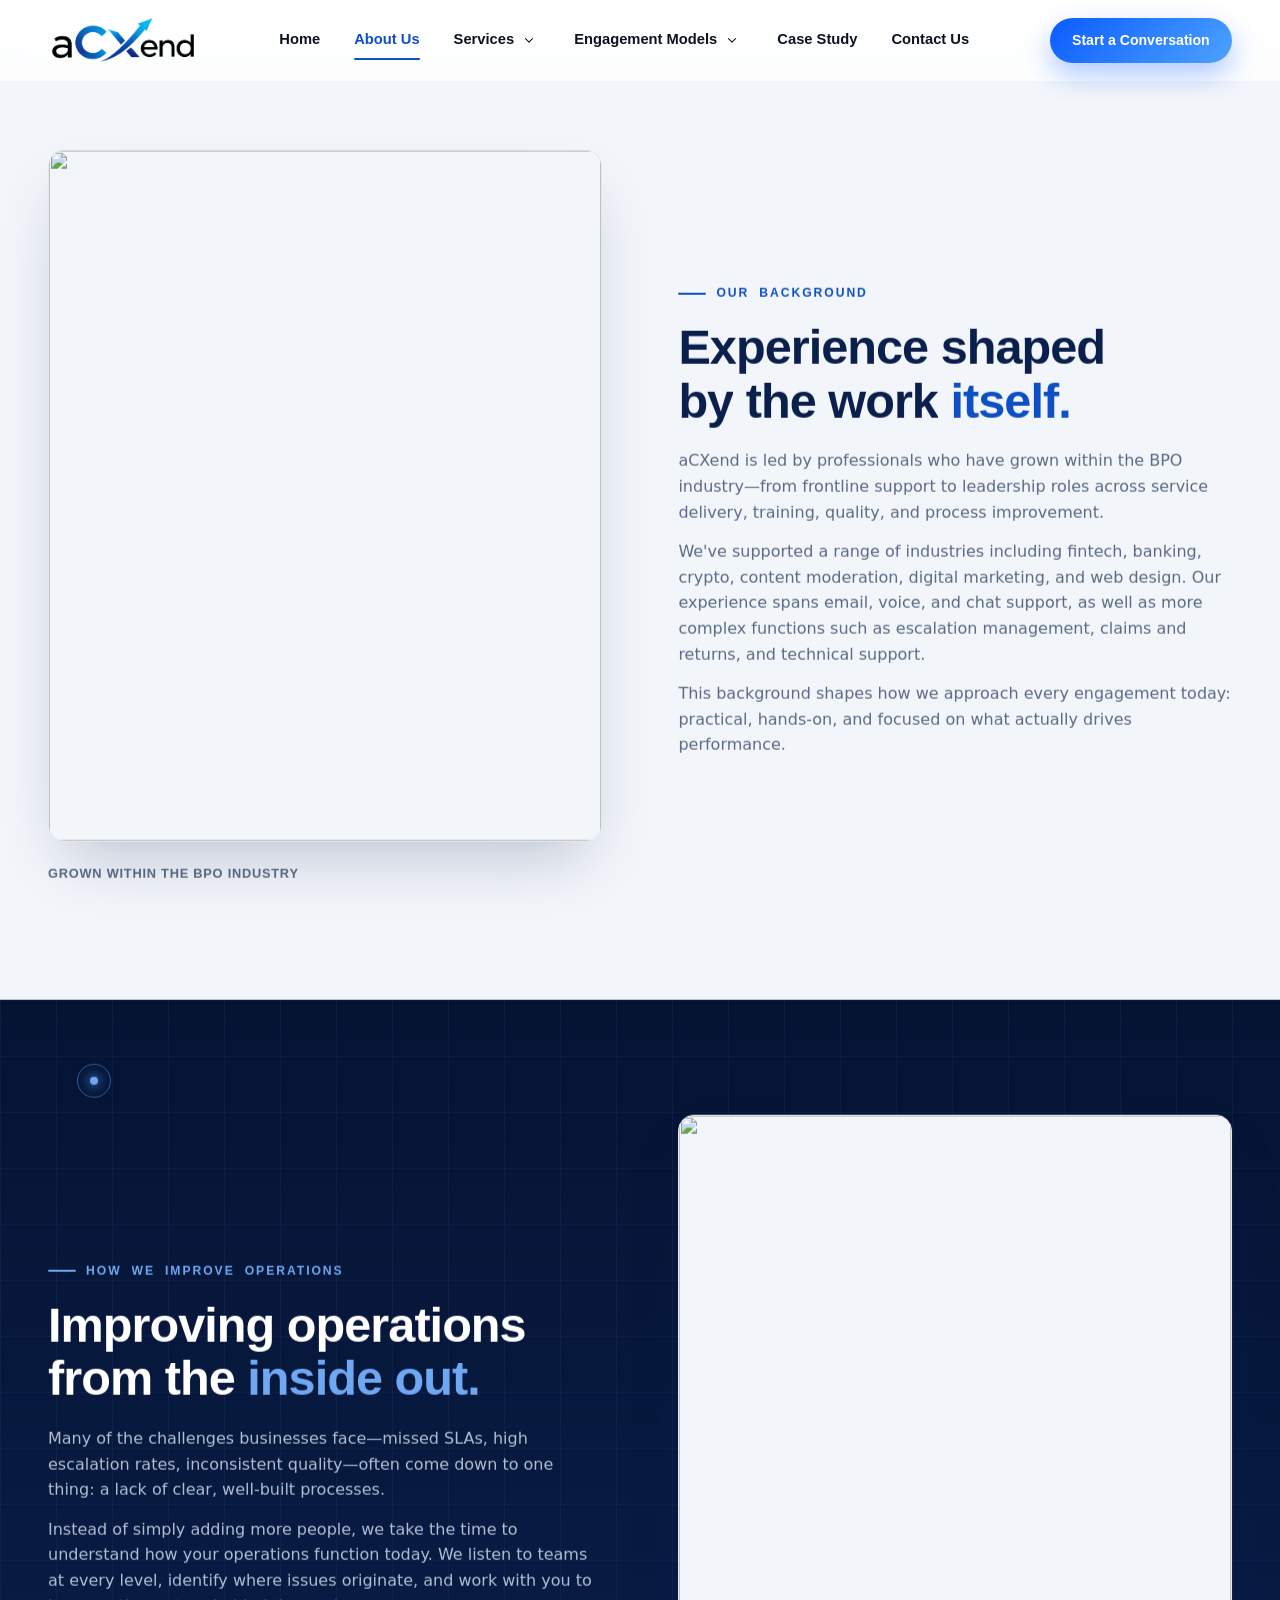
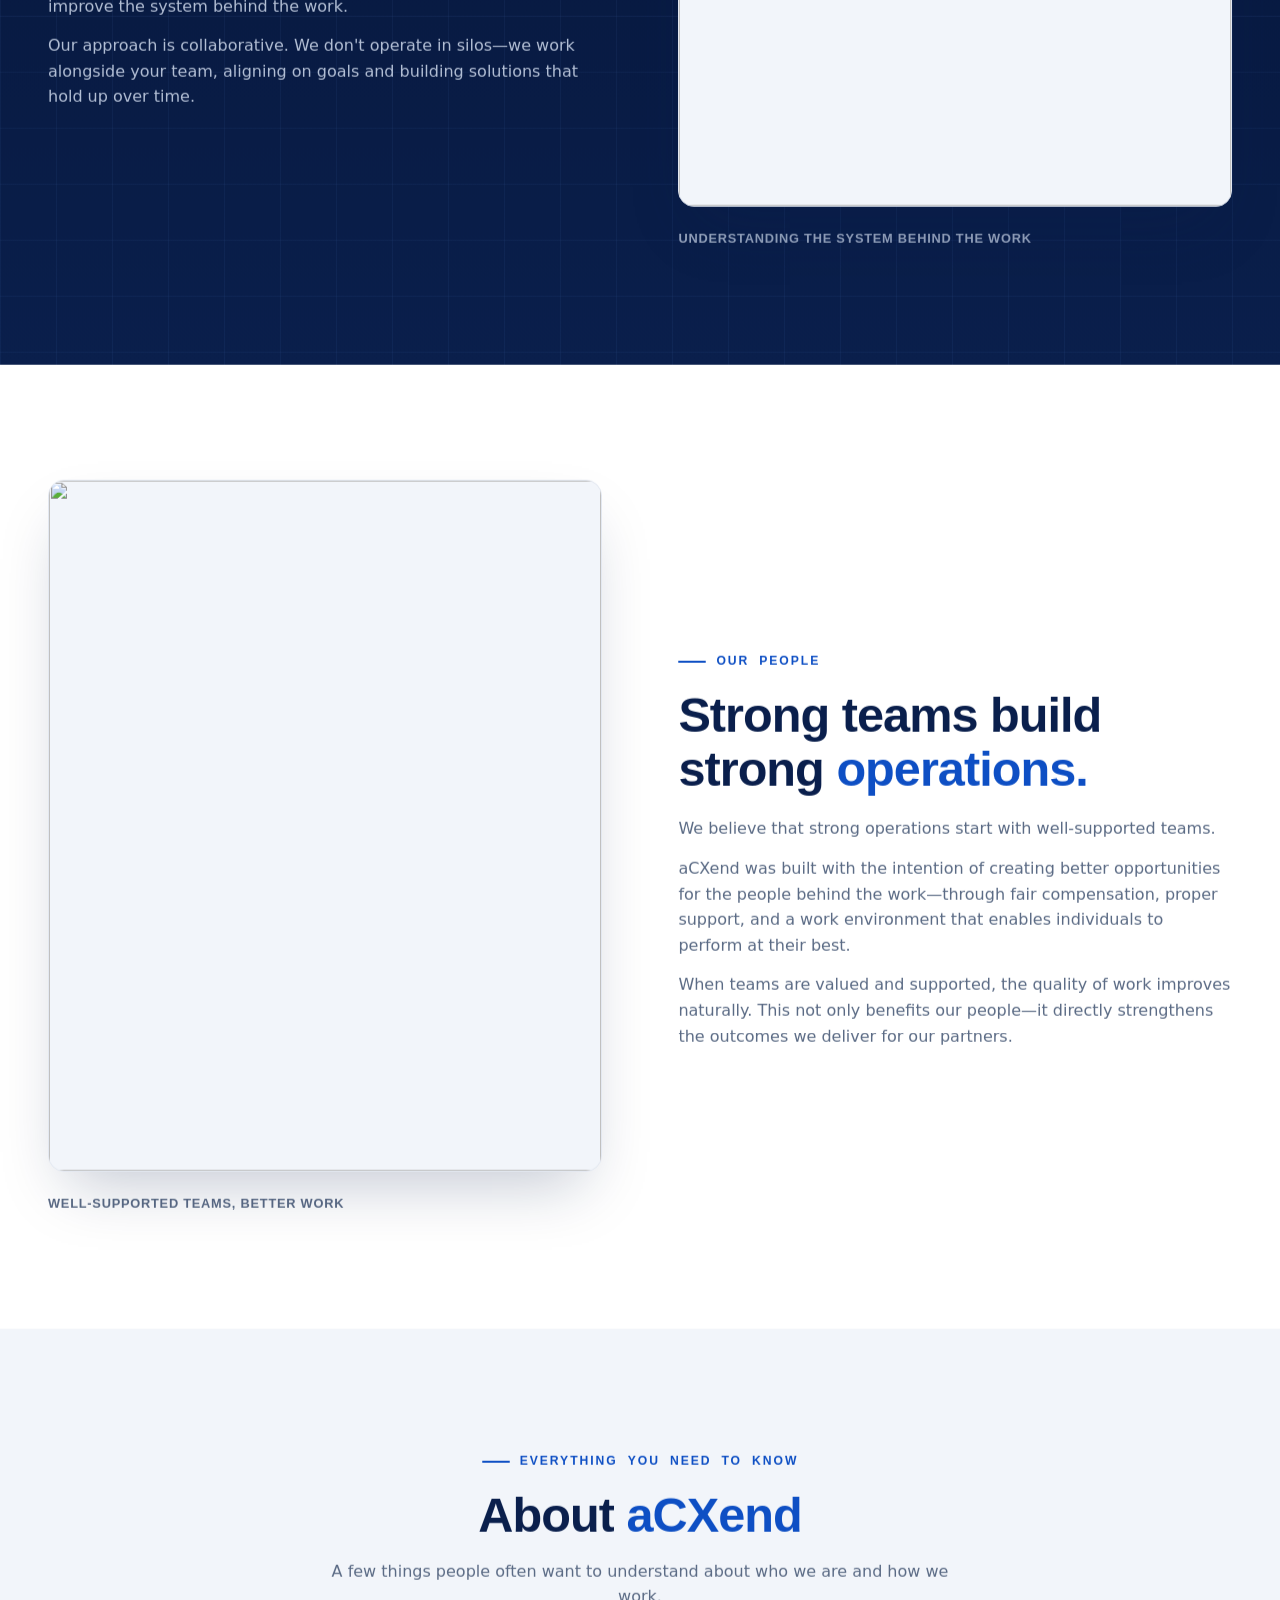
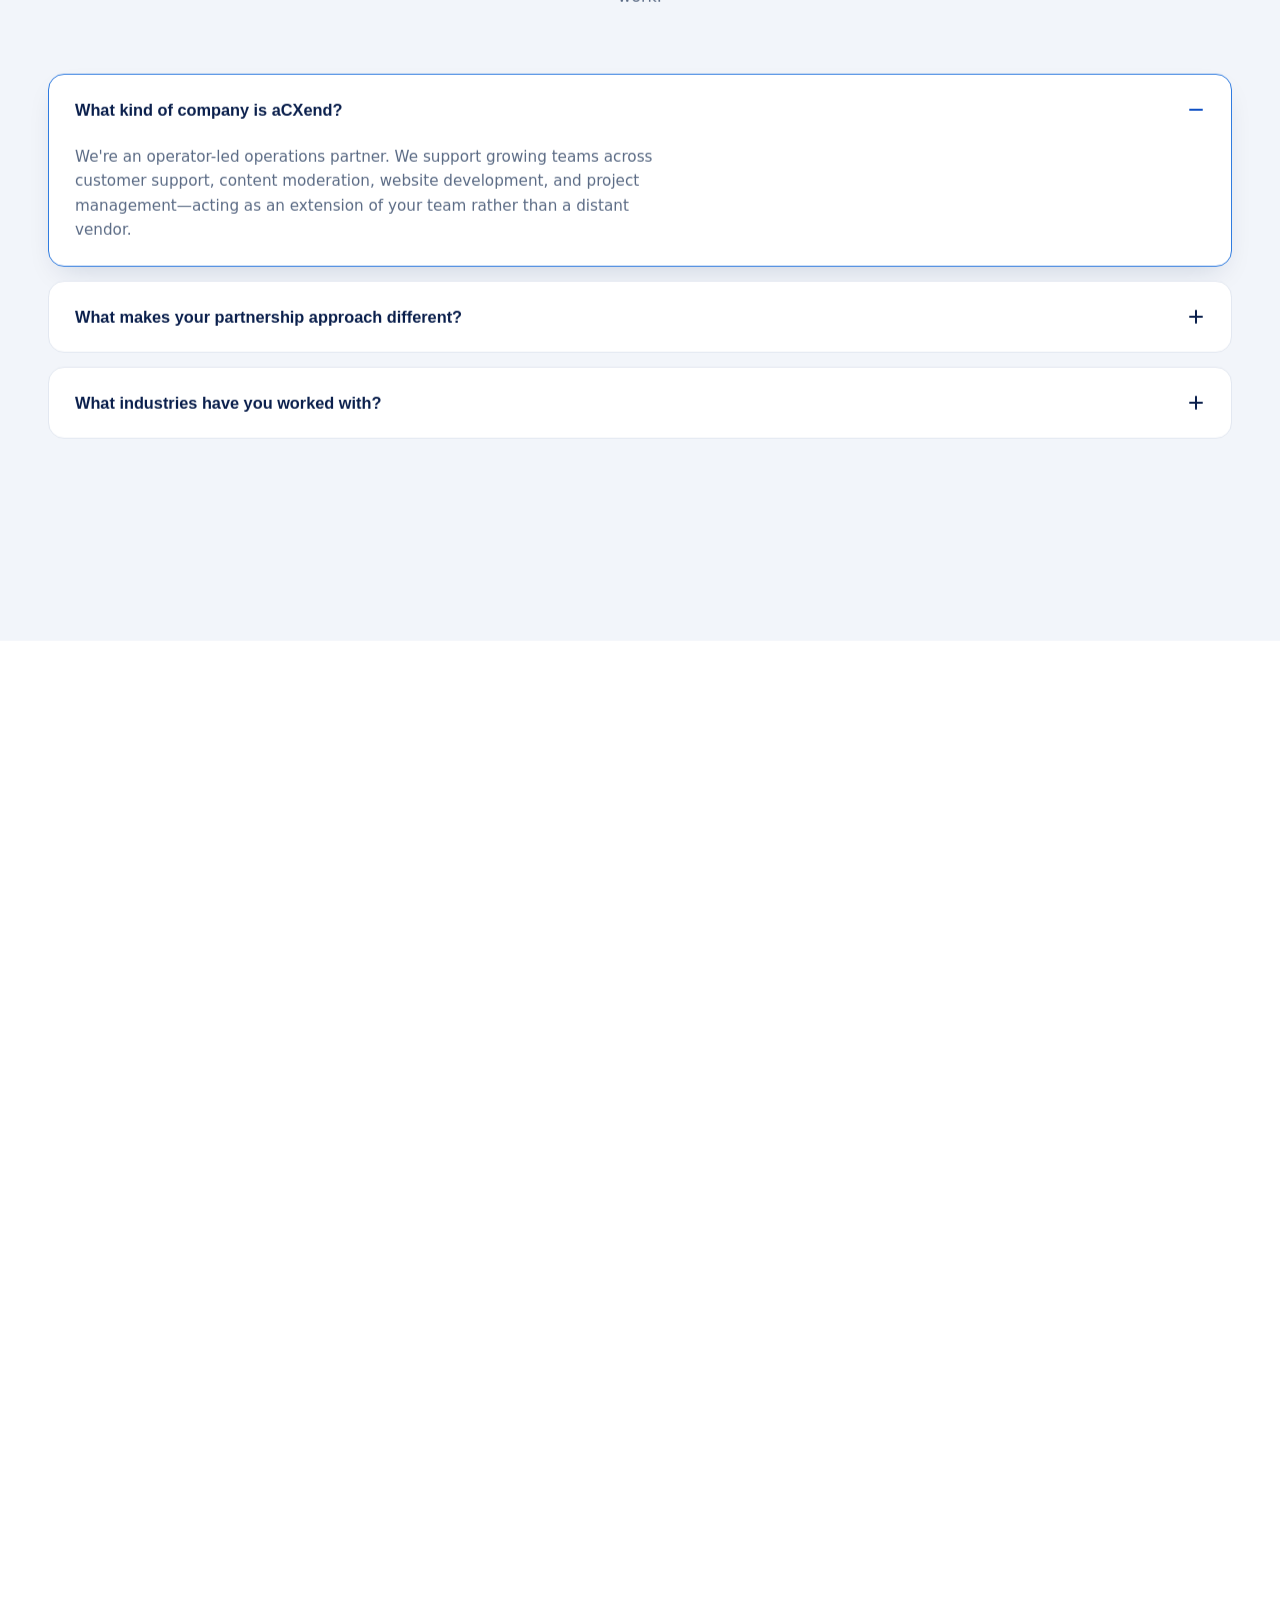
==== commit a23c9809: "Update about.html" ====
--- a/about.html
+++ b/about.html
@@ -71,7 +71,7 @@
         </div>
       </div>
 
-      <div class="nav-item"><a class="nav-link" href="case-studies.html">Case Studies</a></div>
+      <div class="nav-item"><a class="nav-link" href="case-study.html">Case Study</a></div>
 
       <div class="nav-item"><a class="nav-link" href="/contact">Contact Us</a></div>
     </nav>
